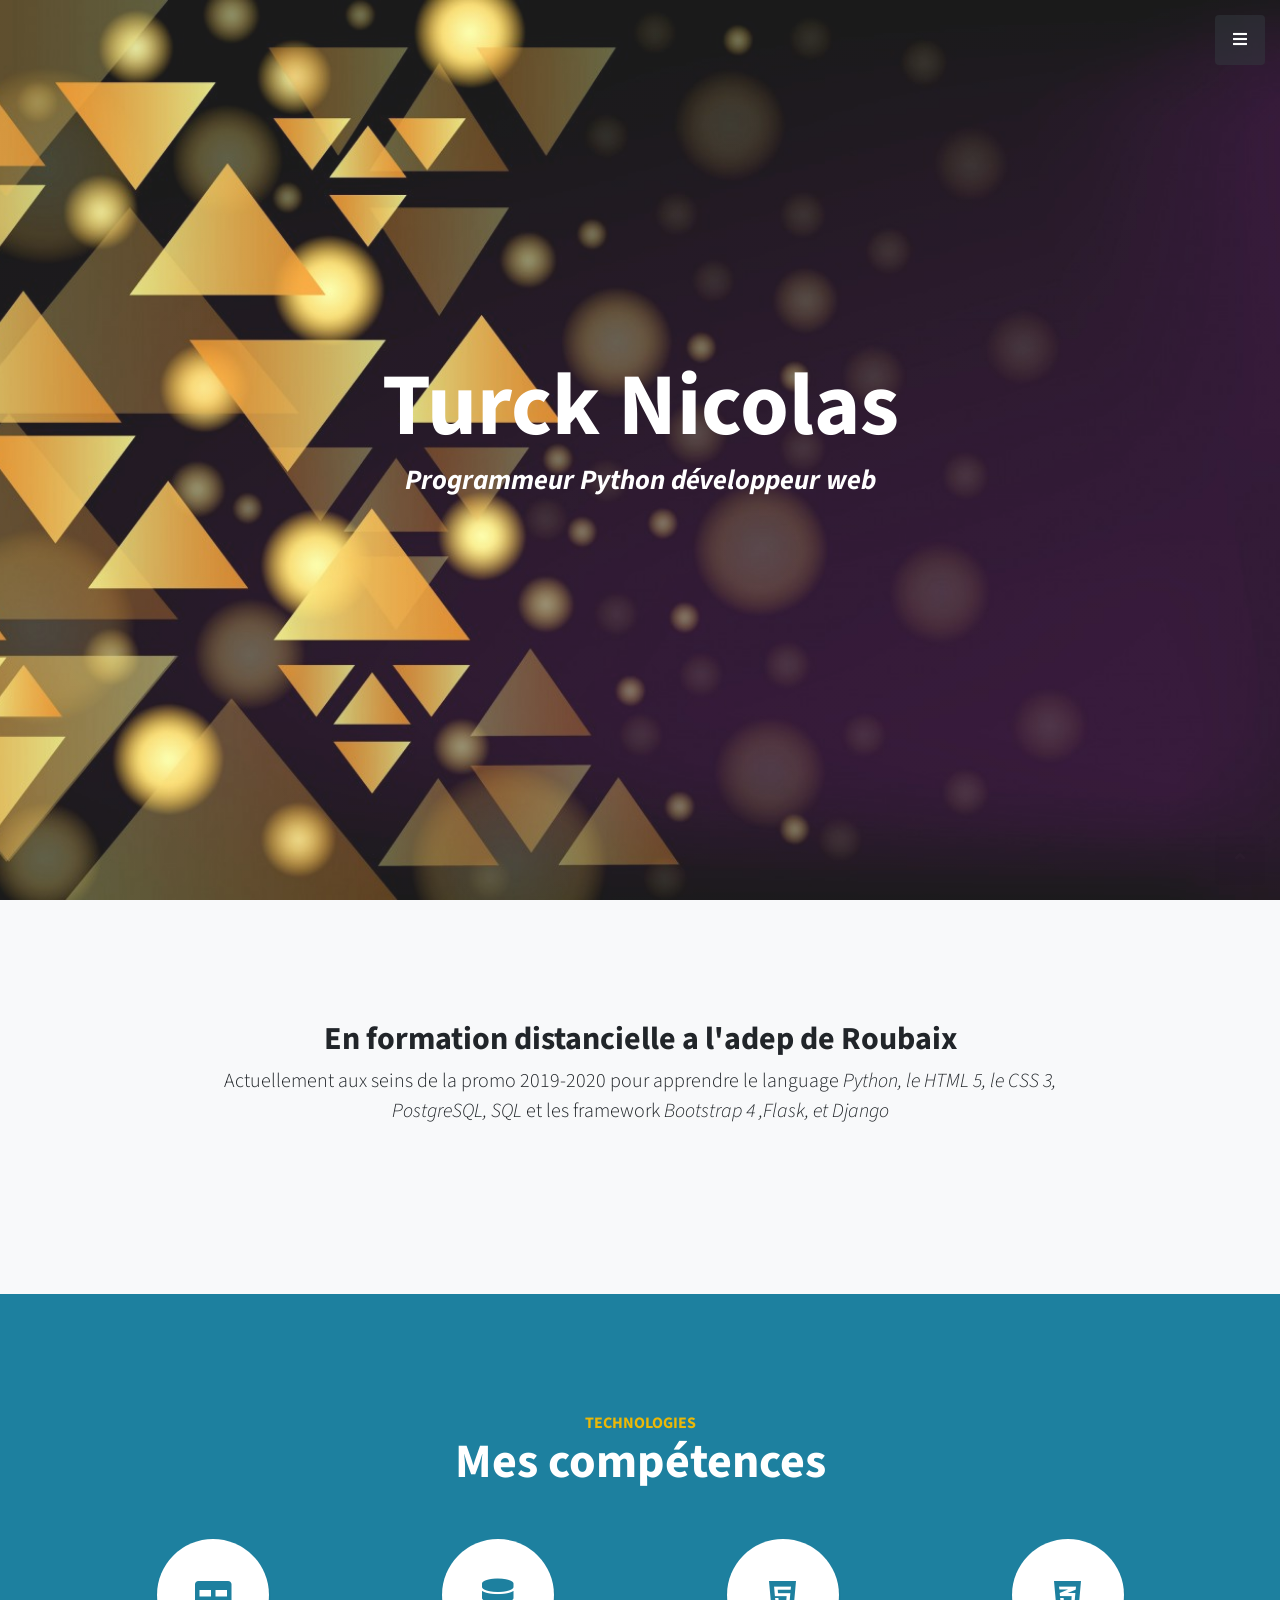
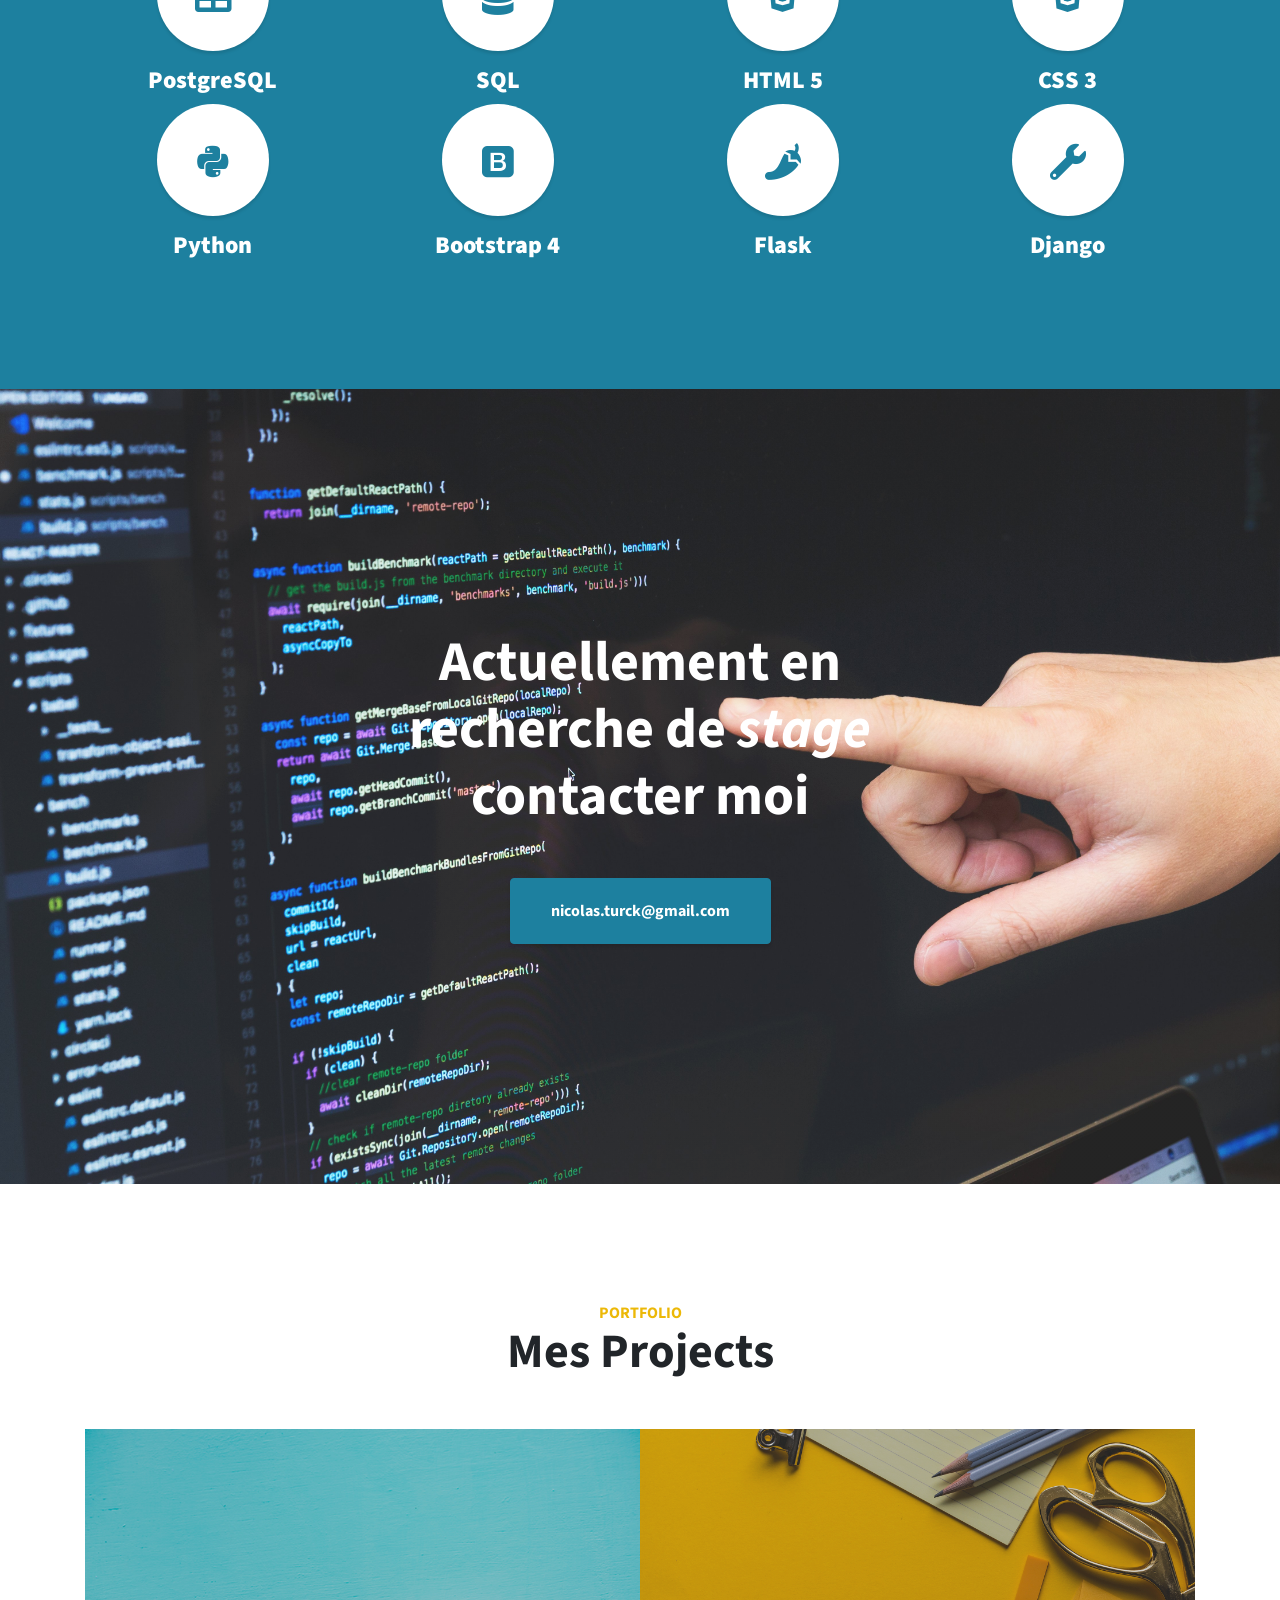
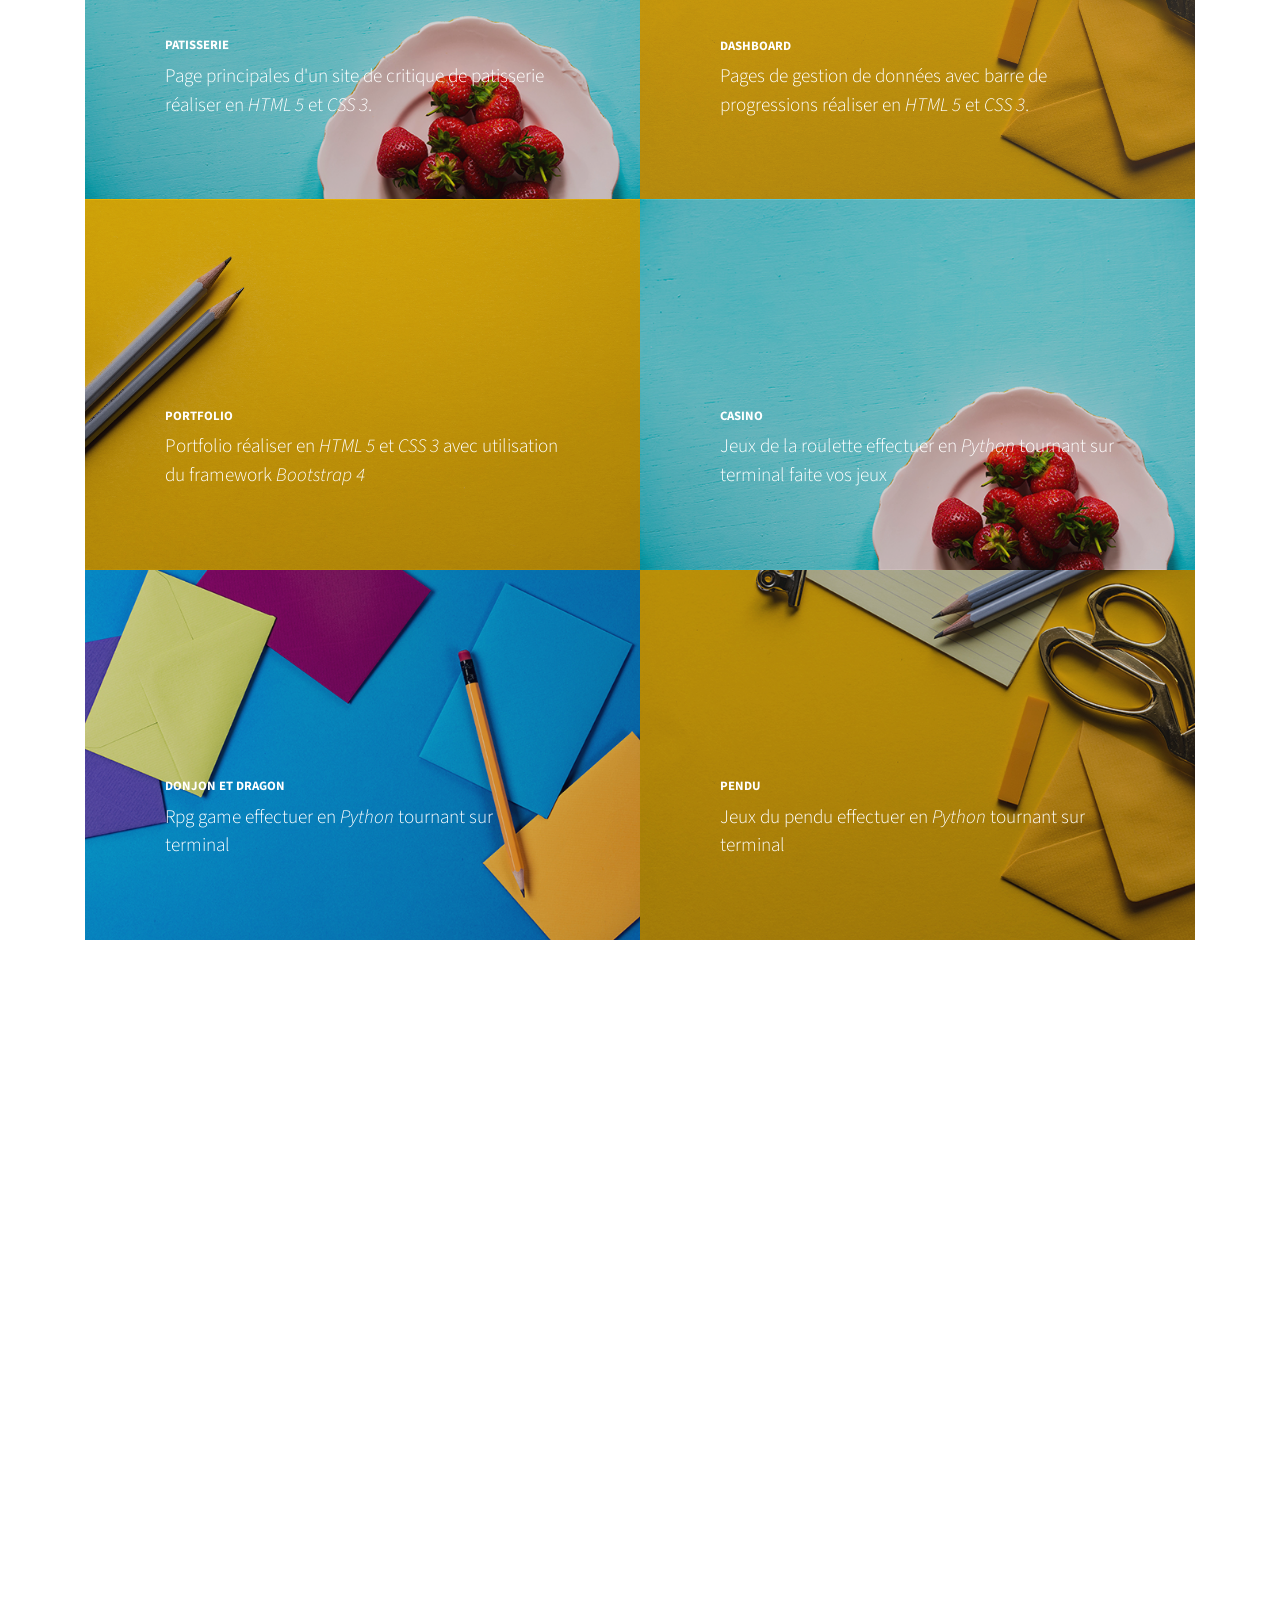
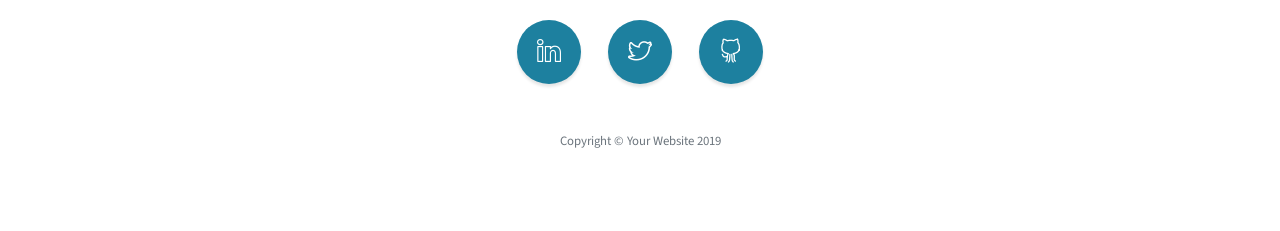
==== startbootstrap-stylish-portfolio-gh-pages/index.html @ 88322d9f "add fav icon" ====
<!DOCTYPE html>
<html lang="en">

<head>

  <meta charset="utf-8">
  <meta name="viewport" content="width=device-width, initial-scale=1, shrink-to-fit=no">
  <meta name="description" content="">
  <meta name="author" content="">

  <title>portfolio-nico</title>
  <link rel="icon" href="iMac_icon-icons.com_76864.ico">
  <!-- Bootstrap Core CSS -->
  <link href="vendor/bootstrap/css/bootstrap.min.css" rel="stylesheet">

  <!-- Custom Fonts -->
  <link href="vendor/fontawesome-free/css/all.min.css" rel="stylesheet" type="text/css">
  <link href="https://fonts.googleapis.com/css?family=Source+Sans+Pro:300,400,700,300italic,400italic,700italic" rel="stylesheet" type="text/css">
  <link href="vendor/simple-line-icons/css/simple-line-icons.css" rel="stylesheet">

  <!-- Custom CSS -->
  <link href="css/stylish-portfolio.min.css" rel="stylesheet">

</head>

<body id="page-top">

  <!-- Navigation -->
  <a class="menu-toggle rounded" href="#">
    <i class="fas fa-bars"></i>
  </a>
  <nav id="sidebar-wrapper">
    <ul class="sidebar-nav">
      <li class="sidebar-brand">
        <a class="js-scroll-trigger" href="#page-top">Start Bootstrap</a>
      </li>
      <li class="sidebar-nav-item">
        <a class="js-scroll-trigger" href="#page-top">Home</a>
      </li>
      <li class="sidebar-nav-item">
        <a class="js-scroll-trigger" href="#about">A propos</a>
      </li>
      <li class="sidebar-nav-item">
        <a class="js-scroll-trigger" href="#services">Squills</a>
      </li>
      <li class="sidebar-nav-item">
        <a class="js-scroll-trigger" href="#portfolio">Portfolio</a>
      </li>
      <li class="sidebar-nav-item">
        <a class="js-scroll-trigger" href="#contact">Contact</a>
      </li>
    </ul>
  </nav>

  <!-- Header -->
  <header class="masthead d-flex">
    <div class="container text-center my-auto">
      <h1 class="mb-1">Turck Nicolas</h1>
      <h3 class="mb-5">
        <em>Programmeur Python développeur web</em>
      </h3>
    </div>
    <div class="overlay"></div>
  </header>

  <!-- About -->
  <section class="content-section bg-light" id="about">
    <div class="container text-center">
      <div class="row">
        <div class="col-lg-10 mx-auto">
          <h2>En formation distancielle a l'adep de Roubaix</h2>
          <p class="lead mb-5">Actuellement aux seins de la promo 2019-2020 pour apprendre le language <em>Python, le HTML 5, le CSS 3, PostgreSQL, SQL</em> et les framework <em>Bootstrap 4 ,Flask, et Django</em></p>
        </div>
      </div>
    </div>
  </section>

  <!-- Services -->
  <section class="content-section bg-primary text-white text-center" id="services">
    <div class="container">
      <div class="content-section-heading">
        <h3 class="text-secondary mb-0">technologies</h3>
        <h2 class="mb-5">Mes compétences</h2>
      </div>
      <div class="row">
        <div class="col-lg-3 col-md-6 mb-5 mb-lg-0">
          <span class="service-icon rounded-circle mx-auto mb-3">
            <i class="fas fa-table"></i>
          </span>
          <h4>
            <strong>PostgreSQL</strong>
          </h4>
        </div>
        <div class="col-lg-3 col-md-6 mb-5 mb-lg-0">
          <span class="service-icon rounded-circle mx-auto mb-3">
            <i class="fas fa-database"></i>
          </span>
          <h4>
            <strong>SQL</strong>
          </h4>
        </div>
        <div class="col-lg-3 col-md-6 mb-5 mb-lg-0">
          <span class="service-icon rounded-circle mx-auto mb-3">
            <i class="fab fa-html5"></i>
          </span>
          <h4>
            <strong>HTML 5</strong>
          </h4>
        </div>
        <div class="col-lg-3 col-md-6 mb-5 mb-lg-0">
          <span class="service-icon rounded-circle mx-auto mb-3">
            <i class="fab fa-css3-alt"></i>
          </span>
          <h4>
            <strong>CSS 3</strong>
          </h4>
        </div>
        <div class="col-lg-3 col-md-6 mb-5 mb-lg-0">
          <span class="service-icon rounded-circle mx-auto mb-3">
            <i class="fab fa-python"></i>
          </span>
          <h4>
            <strong>Python</strong>
          </h4>
        </div>
        <div class="col-lg-3 col-md-6 mb-5 mb-md-0">
          <span class="service-icon rounded-circle mx-auto mb-3">
            <i class="fab fa-bootstrap"></i>
          </span>
          <h4>
            <strong>Bootstrap 4</strong>
          </h4>
        </div>
        <div class="col-lg-3 col-md-6">
          <span class="service-icon rounded-circle mx-auto mb-3">
            <i class="fas fa-pepper-hot"></i>
          </span>
          <h4>
            <strong>Flask</strong>
          </h4>
        </div>
        <div class="col-lg-3 col-md-6 mb-5 mb-lg-0">
          <span class="service-icon rounded-circle mx-auto mb-3">
            <i class="fas fa-wrench"></i>
          </span>
          <h4>
            <strong>Django</strong>
          </h4>
        </div>
      </div>
    </div>
  </section>

  <!-- Callout -->
  <section class="callout">
    <div class="container text-center">
      <h2 class="mx-auto mb-5">Actuellement en recherche de 
        <em>stage</em>
        contacter moi</h2>
      <a class="btn btn-primary btn-xl" HREF="mailto:san@antonio.net">nicolas.turck@gmail.com</a>
    </div>
  </section>

  <!-- Portfolio -->
  <section class="content-section" id="portfolio">
    <div class="container">
      <div class="content-section-heading text-center">
        <h3 class="text-secondary mb-0">Portfolio</h3>
        <h2 class="mb-5">Mes Projects</h2>
      </div>
      <div class="row no-gutters">
        <div class="col-lg-6">
          <a class="portfolio-item" href="https://nicolas-turck.github.io/responsive-design/critic-pastry/">
            <span class="caption">
              <span class="caption-content">
                <h2>Patisserie</h2>
                <p class="mb-0">Page principales d'un site de critique de patisserie réaliser en <em>HTML 5</em> et <em>CSS 3</em>.</p>
              </span>
            </span>
            <img class="img-fluid" src="img/portfolio-3.jpg" alt="">
          </a>
        </div>
        <div class="col-lg-6">
          <a class="portfolio-item" href="https://nicolas-turck.github.io/html-css-suite/html-ex-sem2/">
            <span class="caption">
              <span class="caption-content">
                <h2>Dashboard</h2>
                <p class="mb-0">Pages de gestion de données avec barre de progressions réaliser en <em>HTML 5</em> et <em>CSS 3</em>.</p>
              </span>
            </span>
            <img class="img-fluid" src="img/bg-callout.jpg" alt="">
          </a>
        </div>
        <div class="col-lg-6">
          <a class="portfolio-item" href="#">
            <span class="caption">
              <span class="caption-content">
                <h2>Portfolio</h2>
                <p class="mb-0">Portfolio réaliser en <em>HTML 5</em> et <em>CSS 3</em> avec utilisation du framework <em>Bootstrap 4</em></p>
              </span>
            </span>
            <img class="img-fluid" src="img/bg-masthead.jpg" alt="">
          </a>
        </div>
        <div class="col-lg-6">
          <a class="portfolio-item" href="#">
            <span class="caption">
              <span class="caption-content">
                <h2>Casino</h2>
                <p class="mb-0">Jeux de la roulette effectuer en <em>Python</em> tournant sur terminal faite vos jeux</p>
              </span>
            </span>
            <img class="img-fluid" src="img/portfolio-3.jpg" alt="">
          </a>
        </div>
        <div class="col-lg-6">
          <a class="portfolio-item" href="#">
            <span class="caption">
              <span class="caption-content">
                <h2>Donjon et Dragon</h2>
                <p class="mb-0">Rpg game effectuer en <em>Python</em> tournant sur terminal</p>
              </span>
            </span>
            <img class="img-fluid" src="img/portfolio-1.jpg" alt="">
          </a>
        </div>
        <div class="col-lg-6">
          <a class="portfolio-item" href="#">
            <span class="caption">
              <span class="caption-content">
                <h2>Pendu</h2>
                <p class="mb-0">Jeux du pendu effectuer en <em>Python</em> tournant sur terminal</p>
              </span>
            </span>
            <img class="img-fluid" src="img/portfolio-4.jpg" alt="">
          </a>
        </div>
      </div>
    </div>
  </section>

  

  <!-- Map -->
  <section id="contact" class="map">
    <iframe width="100%" height="100%" frameborder="0" scrolling="no" marginheight="0" marginwidth="0" src="https://www.google.com/maps/embed?pb=!1m18!1m12!1m3!1d2528.454294629404!2d3.1897613157395295!3d50.67439187950692!2m3!1f0!2f0!3f0!3m2!1i1024!2i768!4f13.1!3m3!1m2!1s0x47c3287cf91e104f%3A0xa6ae6585f5725be4!2sA.D.E.P.!5e0!3m2!1sfr!2sfr!4v1583390398200!5m2!1sfr!2sfr"></iframe>
    <br />
    <small>
      <a href="https://maps.google.com/maps?f=q&amp;source=embed&amp;hl=en&amp;geocode=&amp;q=Twitter,+Inc.,+Market+Street,+San+Francisco,+CA&amp;aq=0&amp;oq=twitter&amp;sll=28.659344,-81.187888&amp;sspn=0.128789,0.264187&amp;ie=UTF8&amp;hq=Twitter,+Inc.,+Market+Street,+San+Francisco,+CA&amp;t=m&amp;z=15&amp;iwloc=A"></a>
    </small>
  </section>

  <!-- Footer -->
  <footer class="footer text-center">
    <div class="container">
      <ul class="list-inline mb-5">
        <li class="list-inline-item">
          <a class="social-link rounded-circle text-white mr-3" href="https://fr.linkedin.com/in/nicolas-turck-035888195">
            <i class="icon-social-linkedin"></i>
          </a>
        </li>
        <li class="list-inline-item">
          <a class="social-link rounded-circle text-white mr-3" href="https://twitter.com/TurckNicolas">
            <i class="icon-social-twitter"></i>
          </a>
        </li>
        <li class="list-inline-item">
          <a class="social-link rounded-circle text-white" href="https://github.com/Nicolas-Turck">
            <i class="icon-social-github"></i>
          </a>
        </li>
      </ul>
      <p class="text-muted small mb-0">Copyright &copy; Your Website 2019</p>
    </div>
  </footer>

  <!-- Scroll to Top Button-->
  <a class="scroll-to-top rounded js-scroll-trigger" href="#page-top">
    <i class="fas fa-angle-up"></i>
  </a>

  <!-- Bootstrap core JavaScript -->
  <script src="vendor/jquery/jquery.min.js"></script>
  <script src="vendor/bootstrap/js/bootstrap.bundle.min.js"></script>

  <!-- Plugin JavaScript -->
  <script src="vendor/jquery-easing/jquery.easing.min.js"></script>

  <!-- Custom scripts for this template -->
  <script src="js/stylish-portfolio.min.js"></script>

</body>

</html>
---- startbootstrap-stylish-portfolio-gh-pages/css/stylish-portfolio.min.css ----
/*!
 * Start Bootstrap - Stylish Portfolio v5.0.7 (https://startbootstrap.com/template-overviews/stylish-portfolio)
 * Copyright 2013-2019 Start Bootstrap
 * Licensed under MIT (https://github.com/BlackrockDigital/startbootstrap-stylish-portfolio/blob/master/LICENSE)
 */body,html
 {
    width:100%;
    height:100%;
}
 body
 {
    font-family:'Source Sans Pro';
}
 .btn-xl
 {
    padding:1.25rem 2.5rem;
}
 .content-section
 {
    padding-top:7.5rem;
    padding-bottom:7.5rem;
}
 .content-section-heading h2
 {
    font-size:3rem;
}
 .content-section-heading h3
 {
    font-size:1rem;
    text-transform:uppercase;
}
 h1,h2,h3,h4,h5,h6
 {
    font-weight:700;
}
 .text-faded
 {
    color:rgba(255,255,255,.7);
}
 .map
 {
    height:30rem;
}
 @media (max-width:992px)
 {
    .map
    {
        height:75%;
    }
}
 .map iframe
 {
    pointer-events:none;
}
 .scroll-to-top
 {
    position:fixed;
    right:15px;
    bottom:15px;
    display:none;
    width:50px;
    height:50px;
    text-align:center;
    color:#fff;
    background:rgba(52,58,64,.5);
    line-height:45px;
}
.scroll-to-top:focus,.scroll-to-top:hover
{
    color:#fff;
}
.scroll-to-top:hover
{
    background:#343a40;
}
.scroll-to-top i
{
    font-weight:800;
}
.masthead
{
    min-height:30rem;
    position:relative;
    display:table;
    width:100%;
    height:auto;
    padding-top:8rem;
    padding-bottom:8rem;
    background:linear-gradient(90deg,rgba(255,255,255,.1) 0,rgba(255,255,255,.1) 100%),url(../img/dor.jpg);
    background-position:center center;
    background-repeat:no-repeat;
    background-size:cover;
}
.masthead h1
{
    font-size:4rem;
    margin:0;
    padding:0; 
    color: white;
}
.masthead h3
{
    color: white;
}
    
@media (min-width:992px)
{
    .masthead
    {
        height:100vh;
    }
    .masthead h1
    {
        font-size:5.5rem;
    }
}
#sidebar-wrapper
{
    position:fixed;
    z-index:2;
    right:0;
    width:250px;
    height:100%;
    transition:all .4s ease 0s;
    transform:translateX(250px);
    background:#1d809f;
    border-left:1px solid rgba(255,255,255,.1);
}
.sidebar-nav
{
    position:absolute;
    top:0;
    width:250px;
    margin:0;
    padding:0;
    list-style:none;
}
.sidebar-nav li.sidebar-nav-item a
{
    display:block;
    text-decoration:none;
    color:#fff;
    padding:15px;
}
.sidebar-nav li a:hover
{
    text-decoration:none;
    color:#fff;
    background:rgba(255,255,255,.2);
}
.sidebar-nav li a:active,.sidebar-nav li a:focus
{
    text-decoration:none;
}
.sidebar-nav>.sidebar-brand
{
    font-size:1.2rem;
    background:rgba(52,58,64,.1);
    height:80px;
    line-height:50px;
    padding-top:15px;
    padding-bottom:15px;
    padding-left:15px;
}
.sidebar-nav>.sidebar-brand a
{
    color:#fff;
}
.sidebar-nav>.sidebar-brand a:hover
{
    color:#fff;
    background:0 0;
}
#sidebar-wrapper.active
{
    right:250px;
    width:250px;
    transition:all .4s ease 0s;
}
.menu-toggle
{
    position:fixed;
    right:15px;
    top:15px;
    width:50px;
    height:50px;
    text-align:center;
    color:#fff;
    background:rgba(52,58,64,.5);
    line-height:50px;
    z-index:999;
}
.menu-toggle:focus,.menu-toggle:hover
{
    color:#fff;
}
.menu-toggle:hover
{
    background:#7e858b;
}
.service-icon
{
    background-color:#fff;
    color:#1d809f;
    height:7rem;
    width:7rem;
    display:block;
    line-height:7.5rem;
    font-size:2.25rem;
    box-shadow:0 3px 3px 0 rgba(0,0,0,.1);
}
.callout
{
    padding:15rem 0;
    background:linear-gradient(90deg,rgba(255,255,255,.1) 0,rgba(255,255,255,.1) 100%),url(../img/finger-pointing-at-javascript-code.jpg);
    background-position:center center;
    background-repeat:no-repeat;
    background-size:cover;
}
.callout h2
{
    font-size:3.5rem;
    color: white;
    font-weight:700;
    display:block;
    max-width:30rem;
}
.portfolio-item
{
    display:block;
    position:relative;
    overflow:hidden;
    max-width:530px;
    margin:auto auto 1rem;
}
.portfolio-item .caption
{
    display:flex;
    height:100%;
    width:100%;
    background-color:rgba(33,37,41,.2);
    position:absolute;
    top:0;
    bottom:0;
    z-index:1;
}
.portfolio-item .caption .caption-content
{
    color:white;
    margin:auto 2rem 2rem;
}
.portfolio-item .caption .caption-content h2
{
    font-size:.8rem;
    text-transform:uppercase;
}
.portfolio-item .caption .caption-content p
{
    font-weight:300;
    font-size:1.2rem;
}
@media (min-width:992px)
{
    .portfolio-item
    {
        max-width:none;
        margin:0;
    }
    .portfolio-item .caption
    {
        -webkit-transition:-webkit-clip-path .25s ease-out,background-color .7s;
        -webkit-clip-path:inset(0);
        clip-path:inset(0);
    }
    .portfolio-item .caption .caption-content
    {
        transition:opacity .25s;
        margin-left:5rem;
        margin-right:5rem;
        margin-bottom:5rem;
    }
    .portfolio-item img
    {
        -webkit-transition:-webkit-clip-path .25s ease-out;
        -webkit-clip-path:inset(-1px);
        clip-path:inset(-1px);
    }
    .portfolio-item:hover img
    {
        -webkit-clip-path:inset(2rem);
        clip-path:inset(2rem);
    }
    .portfolio-item:hover .caption
    {
        background-color:rgba(29,128,159,.9);
        -webkit-clip-path:inset(2rem);
        clip-path:inset(2rem);
    }
}
footer.footer
{
    padding-top:5rem;
    padding-bottom:5rem;
}
footer.footer .social-link
{
    display:block;
    height:4rem;
    width:4rem;
    line-height:4.3rem;
    font-size:1.5rem;
    background-color:#1d809f;
    transition:background-color .15s ease-in-out;
    box-shadow:0 3px 3px 0 rgba(0,0,0,.1);
}
footer.footer .social-link:hover
{
    background-color:#155d74;
    text-decoration:none;
}
a
{
    color:#1d809f;
}
a:active,a:focus,a:hover
{
    color:#155d74;
}
.btn-primary
{
    background-color:#1d809f!important;
    border-color:#1d809f!important;
    color:#fff!important;
}
.btn-primary:active,.btn-primary:focus,.btn-primary:hover
{
    background-color:#155d74!important;
    border-color:#155d74!important;
}
.btn-secondary
{
    background-color:#ecb807!important;
    border-color:#ecb807!important;
    color:#fff!important;
}
.btn-secondary:active,.btn-secondary:focus,.btn-secondary:hover
{
    background-color:#ba9106!important;
    border-color:#ba9106!important;
}
.btn-dark
{
    color:#fff!important;
}
.btn
{
    box-shadow:0 3px 3px 0 rgba(0,0,0,.1);
    font-weight:700;
}
.bg-primary
{
    background-color:#1d809f!important;
}
.text-primary
{
    color:#1d809f!important;
}
.text-secondary
{
    color:#ecb807!important;
}
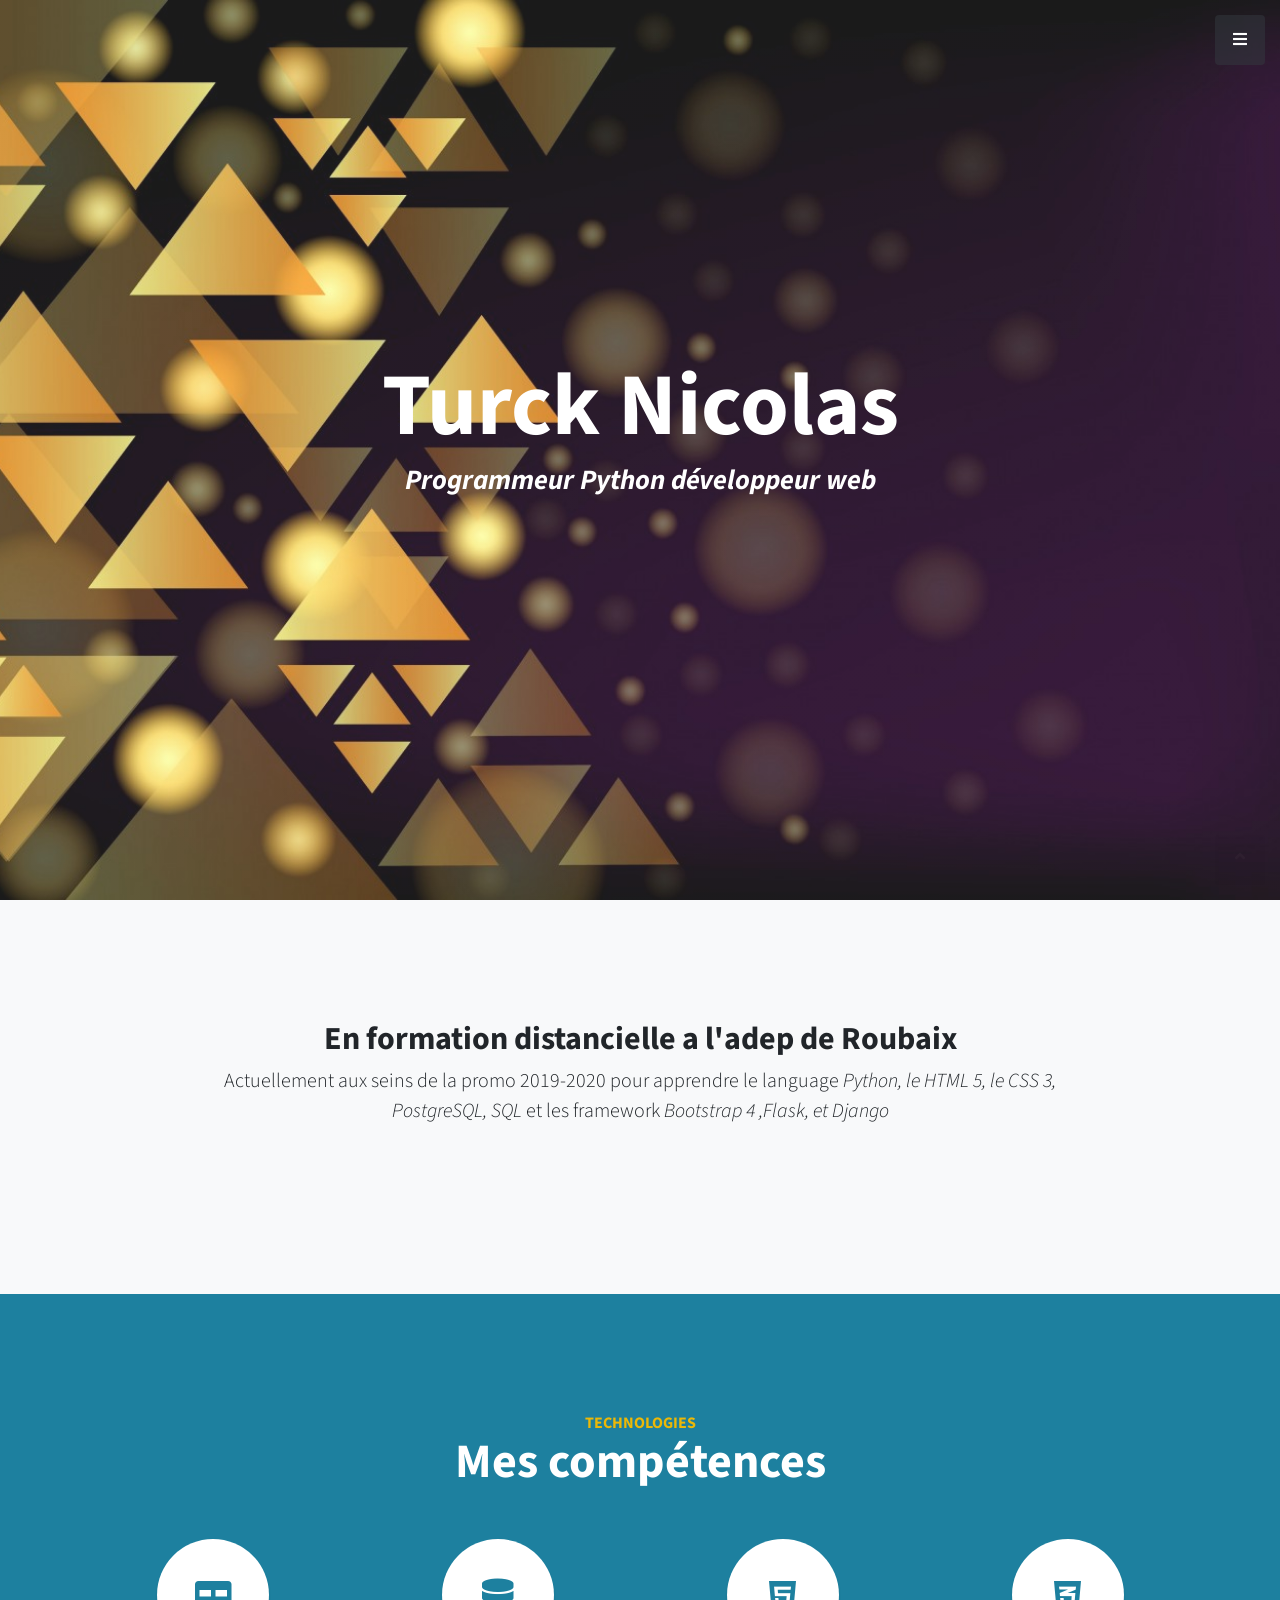
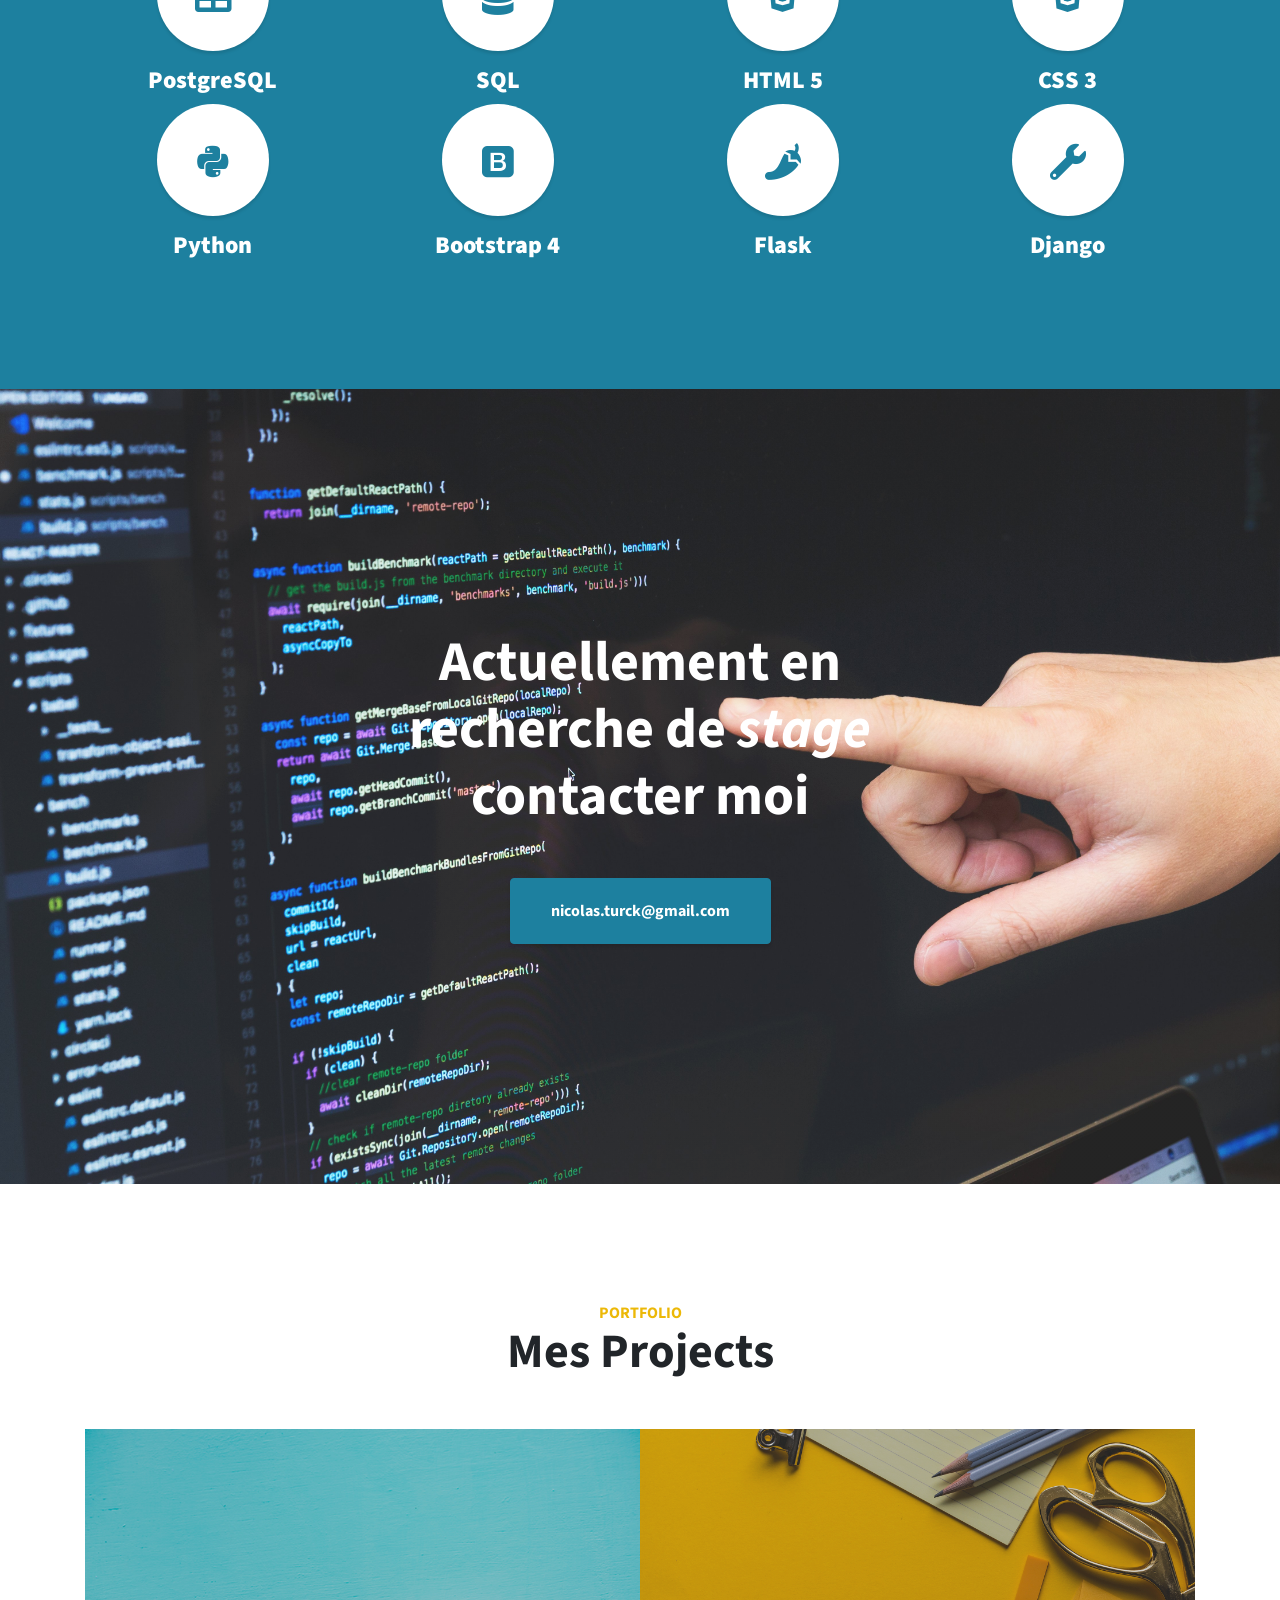
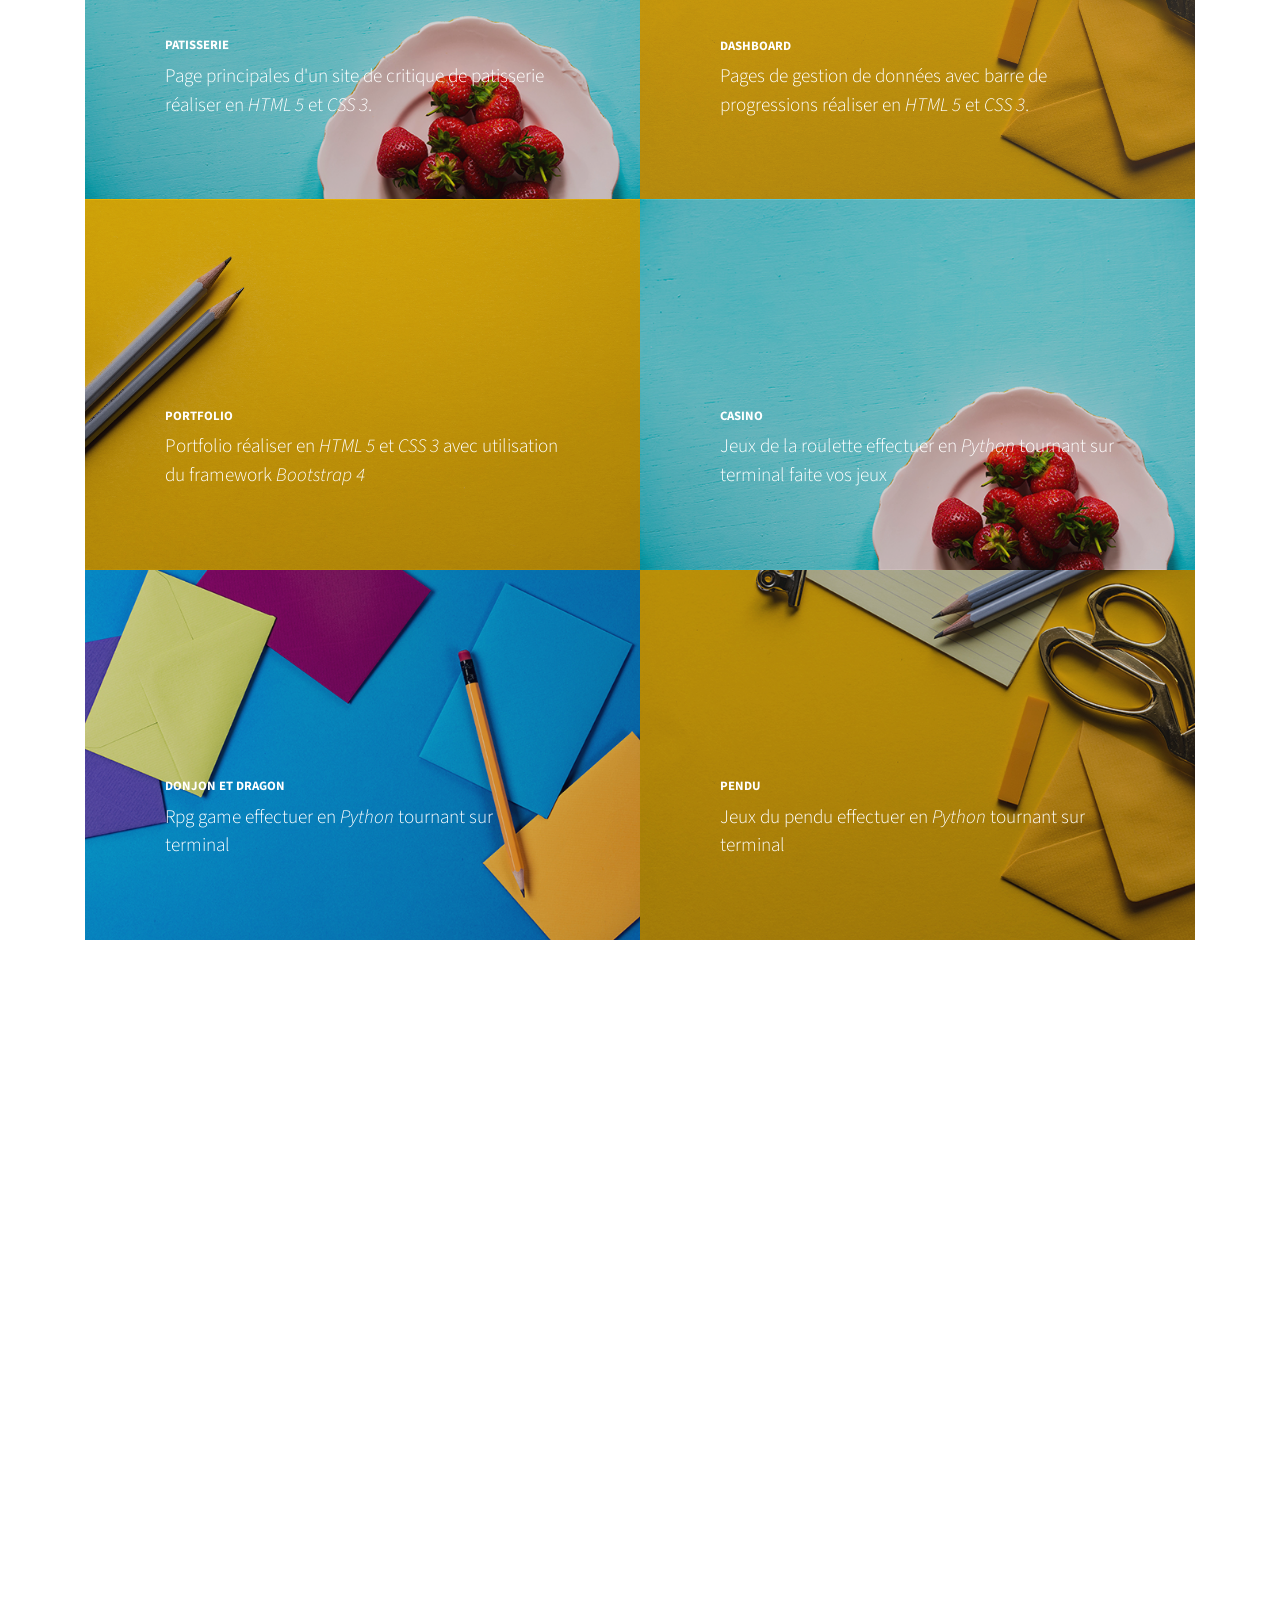
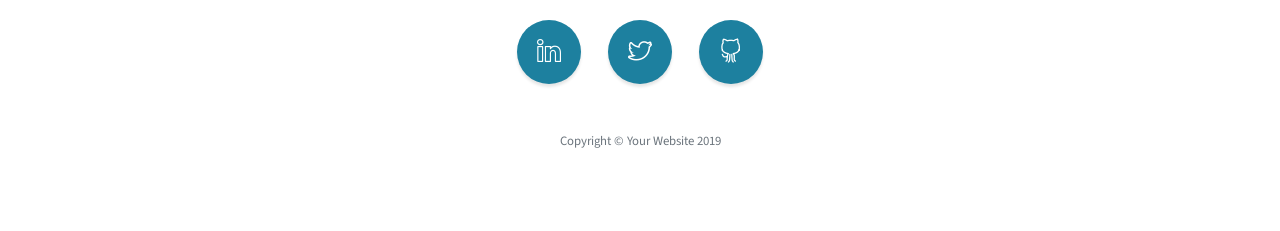
==== commit e7dadf1f: "add usecase" ====
--- a/startbootstrap-stylish-portfolio-gh-pages/index.html
+++ b/startbootstrap-stylish-portfolio-gh-pages/index.html
@@ -31,9 +31,6 @@
   </a>
   <nav id="sidebar-wrapper">
     <ul class="sidebar-nav">
-      <li class="sidebar-brand">
-        <a class="js-scroll-trigger" href="#page-top">Start Bootstrap</a>
-      </li>
       <li class="sidebar-nav-item">
         <a class="js-scroll-trigger" href="#page-top">Home</a>
       </li>
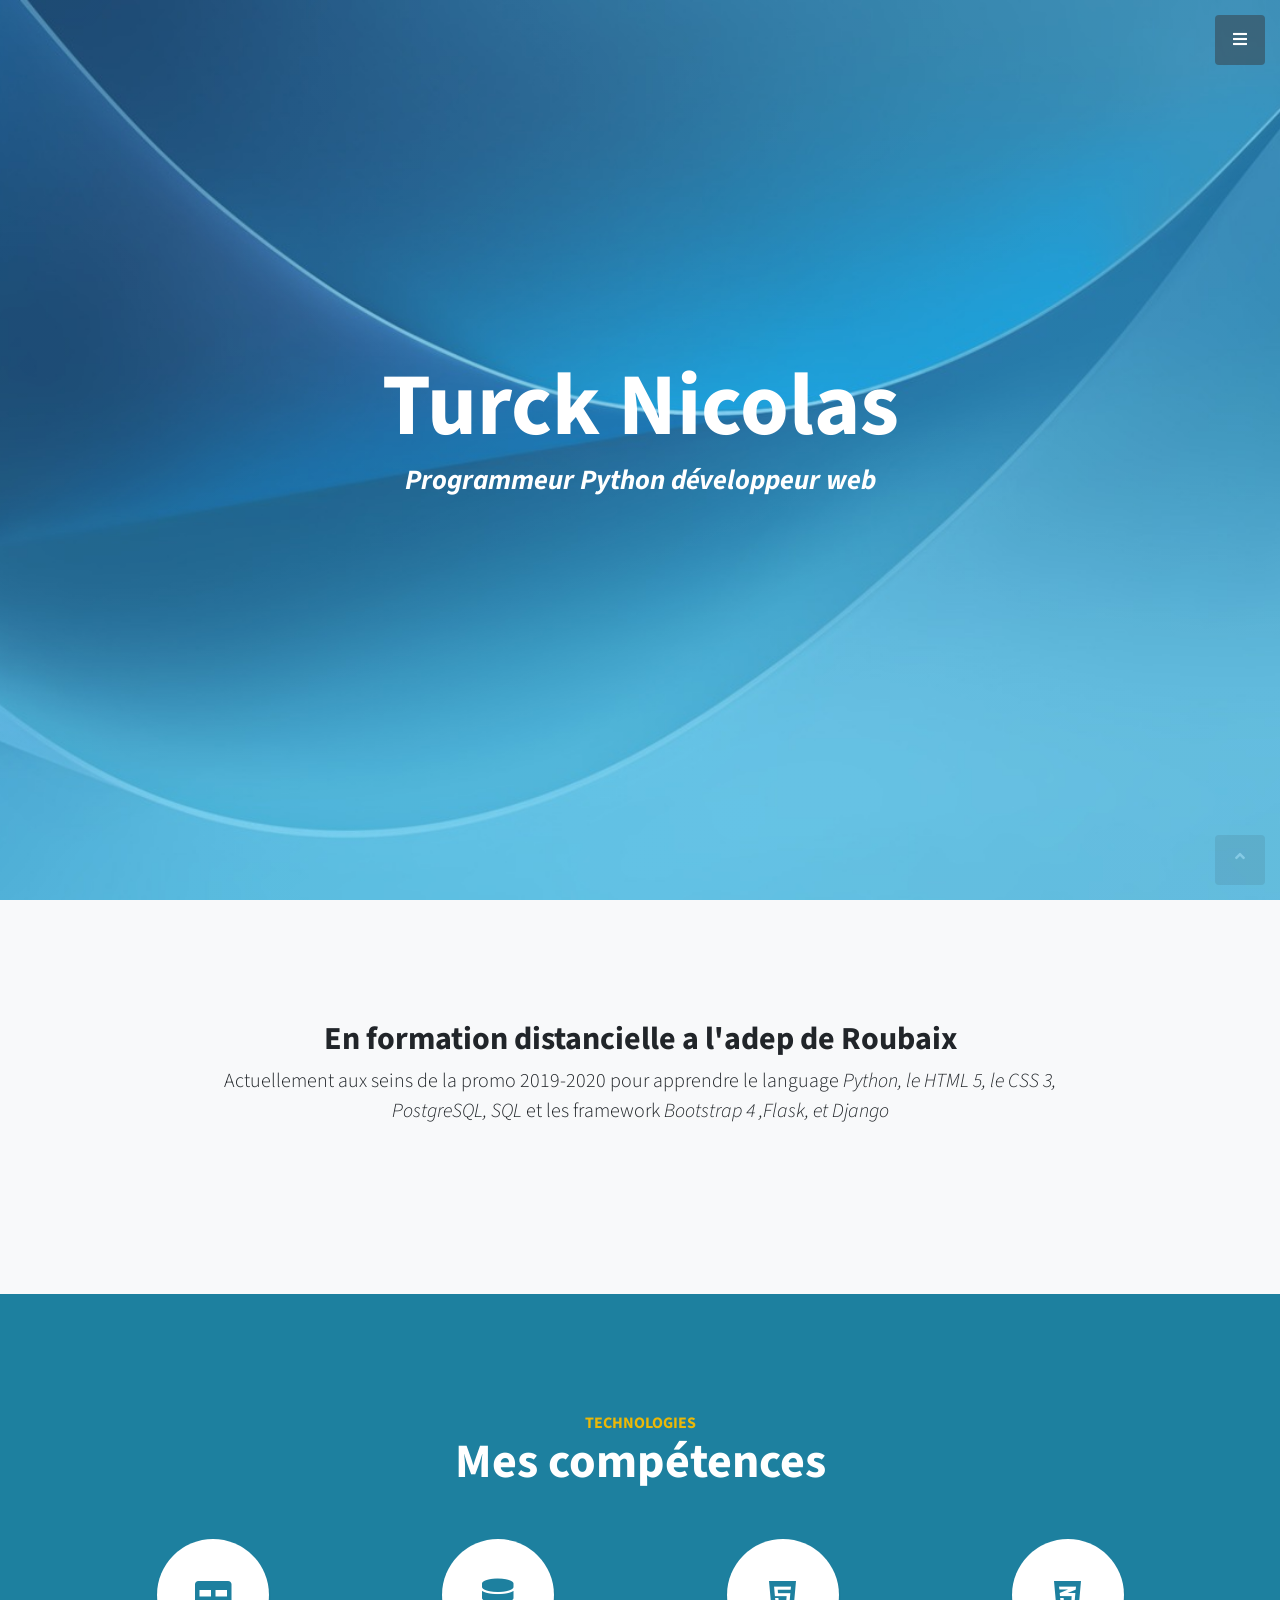
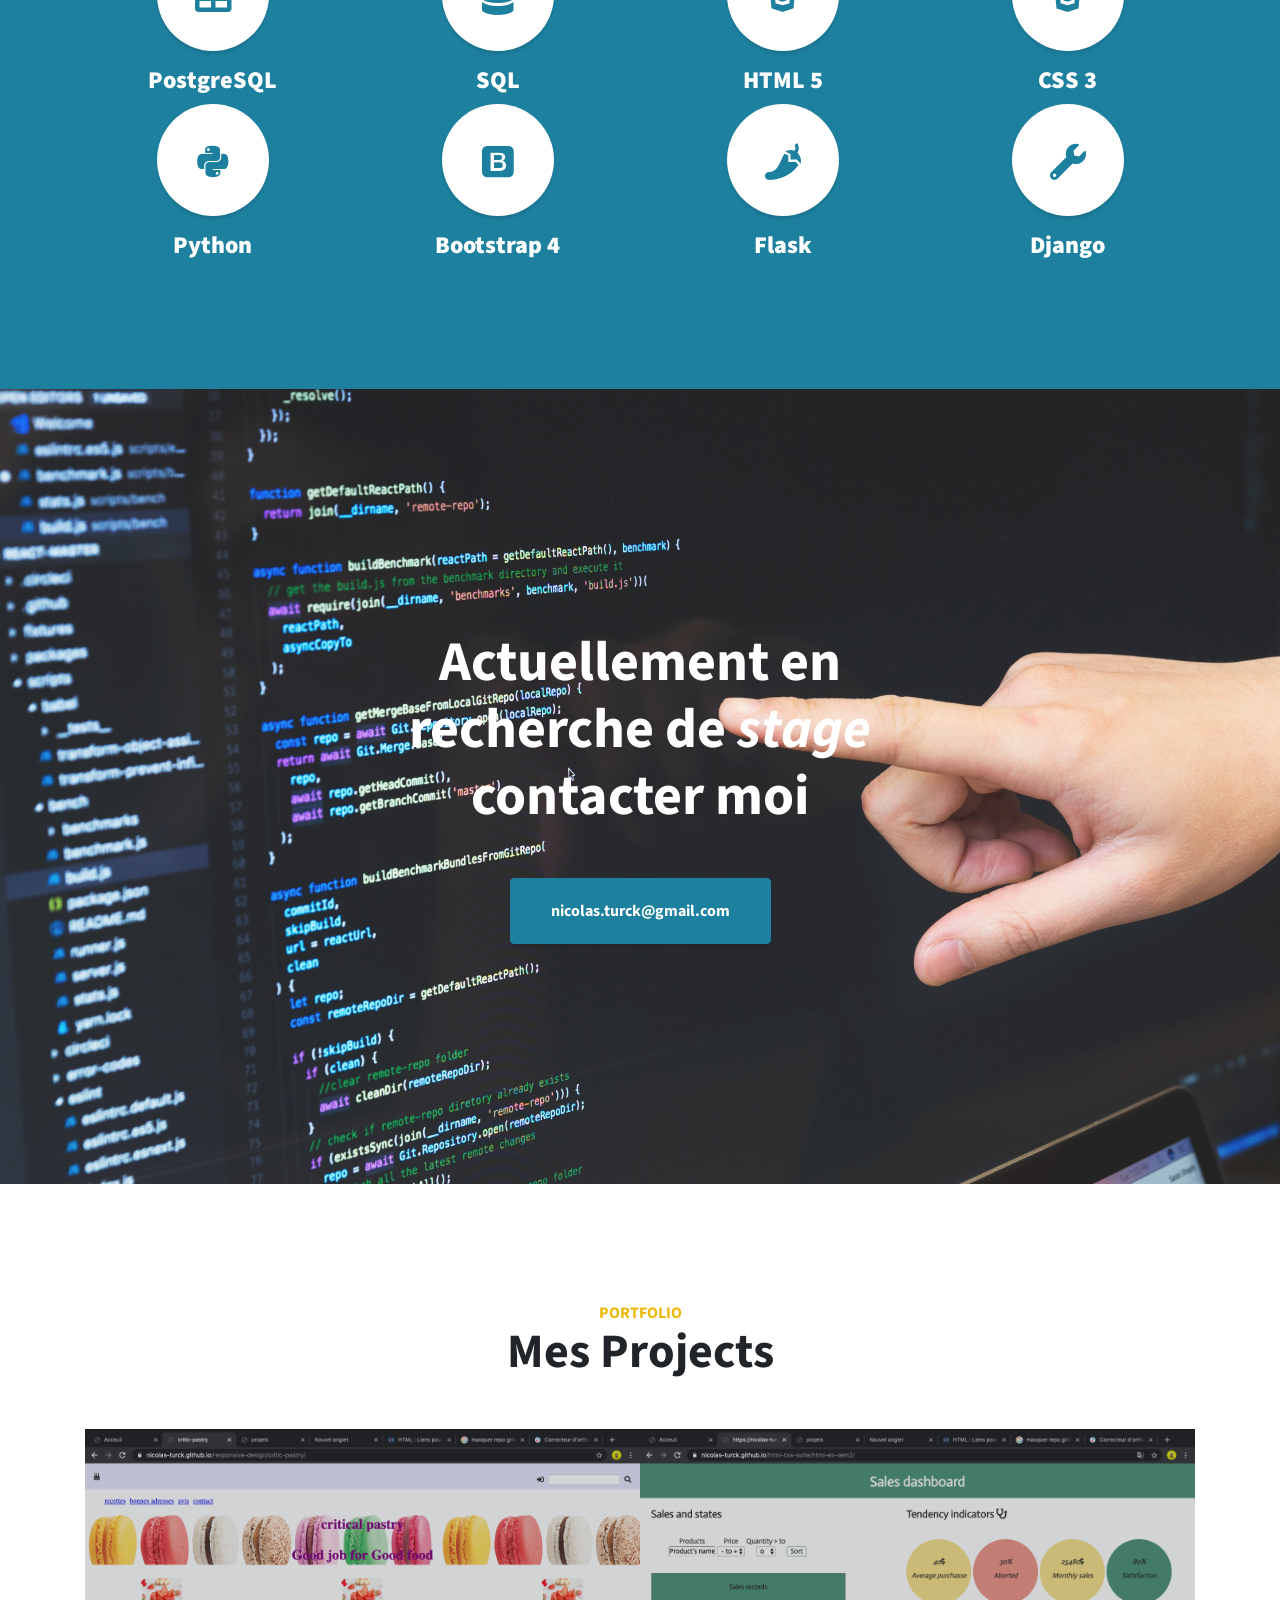
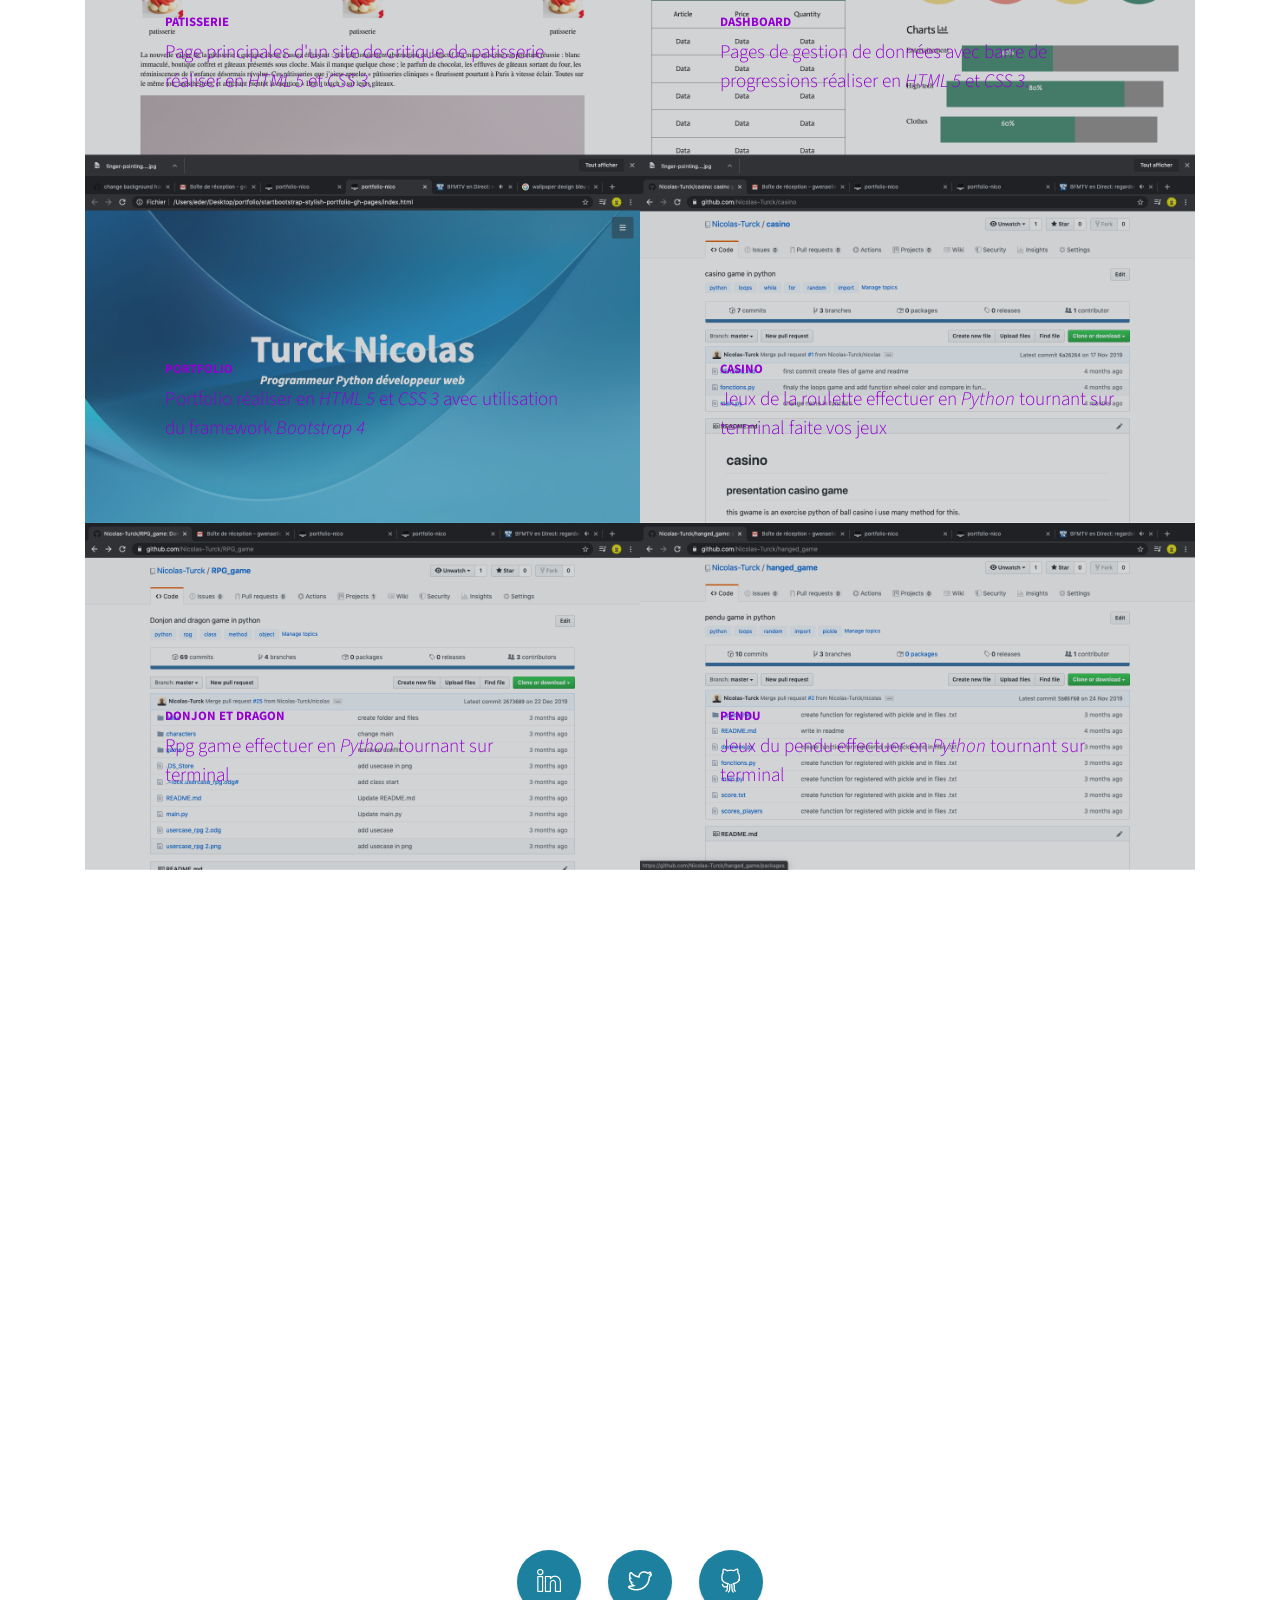
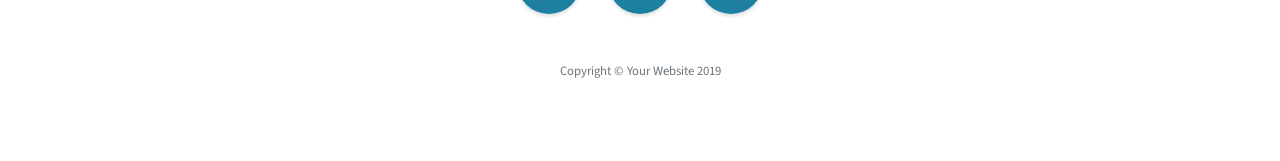
==== commit 494ee809: "change background project items" ====
--- a/startbootstrap-stylish-portfolio-gh-pages/index.html
+++ b/startbootstrap-stylish-portfolio-gh-pages/index.html
@@ -174,7 +174,7 @@
                 <p class="mb-0">Page principales d'un site de critique de patisserie réaliser en <em>HTML 5</em> et <em>CSS 3</em>.</p>
               </span>
             </span>
-            <img class="img-fluid" src="img/portfolio-3.jpg" alt="">
+            <img class="img-fluid" src="img/pastry.png" width="600px" alt="">
           </a>
         </div>
         <div class="col-lg-6">
@@ -185,7 +185,7 @@
                 <p class="mb-0">Pages de gestion de données avec barre de progressions réaliser en <em>HTML 5</em> et <em>CSS 3</em>.</p>
               </span>
             </span>
-            <img class="img-fluid" src="img/bg-callout.jpg" alt="">
+            <img class="img-fluid" src="img/dash.png" width="600px" alt="">
           </a>
         </div>
         <div class="col-lg-6">
@@ -196,7 +196,7 @@
                 <p class="mb-0">Portfolio réaliser en <em>HTML 5</em> et <em>CSS 3</em> avec utilisation du framework <em>Bootstrap 4</em></p>
               </span>
             </span>
-            <img class="img-fluid" src="img/bg-masthead.jpg" alt="">
+            <img class="img-fluid" src="img/portfolio-background.png" alt="">
           </a>
         </div>
         <div class="col-lg-6">
@@ -207,7 +207,7 @@
                 <p class="mb-0">Jeux de la roulette effectuer en <em>Python</em> tournant sur terminal faite vos jeux</p>
               </span>
             </span>
-            <img class="img-fluid" src="img/portfolio-3.jpg" alt="">
+            <img class="img-fluid" src="img/roulette.png" alt="">
           </a>
         </div>
         <div class="col-lg-6">
@@ -218,7 +218,7 @@
                 <p class="mb-0">Rpg game effectuer en <em>Python</em> tournant sur terminal</p>
               </span>
             </span>
-            <img class="img-fluid" src="img/portfolio-1.jpg" alt="">
+            <img class="img-fluid" src="img/rpg.png" width="600px"  alt="">
           </a>
         </div>
         <div class="col-lg-6">
@@ -229,7 +229,7 @@
                 <p class="mb-0">Jeux du pendu effectuer en <em>Python</em> tournant sur terminal</p>
               </span>
             </span>
-            <img class="img-fluid" src="img/portfolio-4.jpg" alt="">
+            <img class="img-fluid" src="img/hanged.png" alt="">
           </a>
         </div>
       </div>
--- a/startbootstrap-stylish-portfolio-gh-pages/css/stylish-portfolio.min.css
+++ b/startbootstrap-stylish-portfolio-gh-pages/css/stylish-portfolio.min.css
@@ -86,7 +86,7 @@
     height:auto;
     padding-top:8rem;
     padding-bottom:8rem;
-    background:linear-gradient(90deg,rgba(255,255,255,.1) 0,rgba(255,255,255,.1) 100%),url(../img/dor.jpg);
+    background:linear-gradient(90deg,rgba(255,255,255,.1) 0,rgba(255,255,255,.1) 100%),url(../img/Abstract_sky_blue-2016_Vector_Design_HD_Wallpaper_1366x768.jpg);
     background-position:center center;
     background-repeat:no-repeat;
     background-size:cover;
@@ -248,17 +248,22 @@
 {
     color:white;
     margin:auto 2rem 2rem;
-}
+    color: darkviolet;
+}
+
 .portfolio-item .caption .caption-content h2
 {
     font-size:.8rem;
     text-transform:uppercase;
+    
 }
 .portfolio-item .caption .caption-content p
 {
     font-weight:300;
     font-size:1.2rem;
-}
+    
+}
+
 @media (min-width:992px)
 {
     .portfolio-item
@@ -295,6 +300,7 @@
         background-color:rgba(29,128,159,.9);
         -webkit-clip-path:inset(2rem);
         clip-path:inset(2rem);
+        
     }
 }
 footer.footer
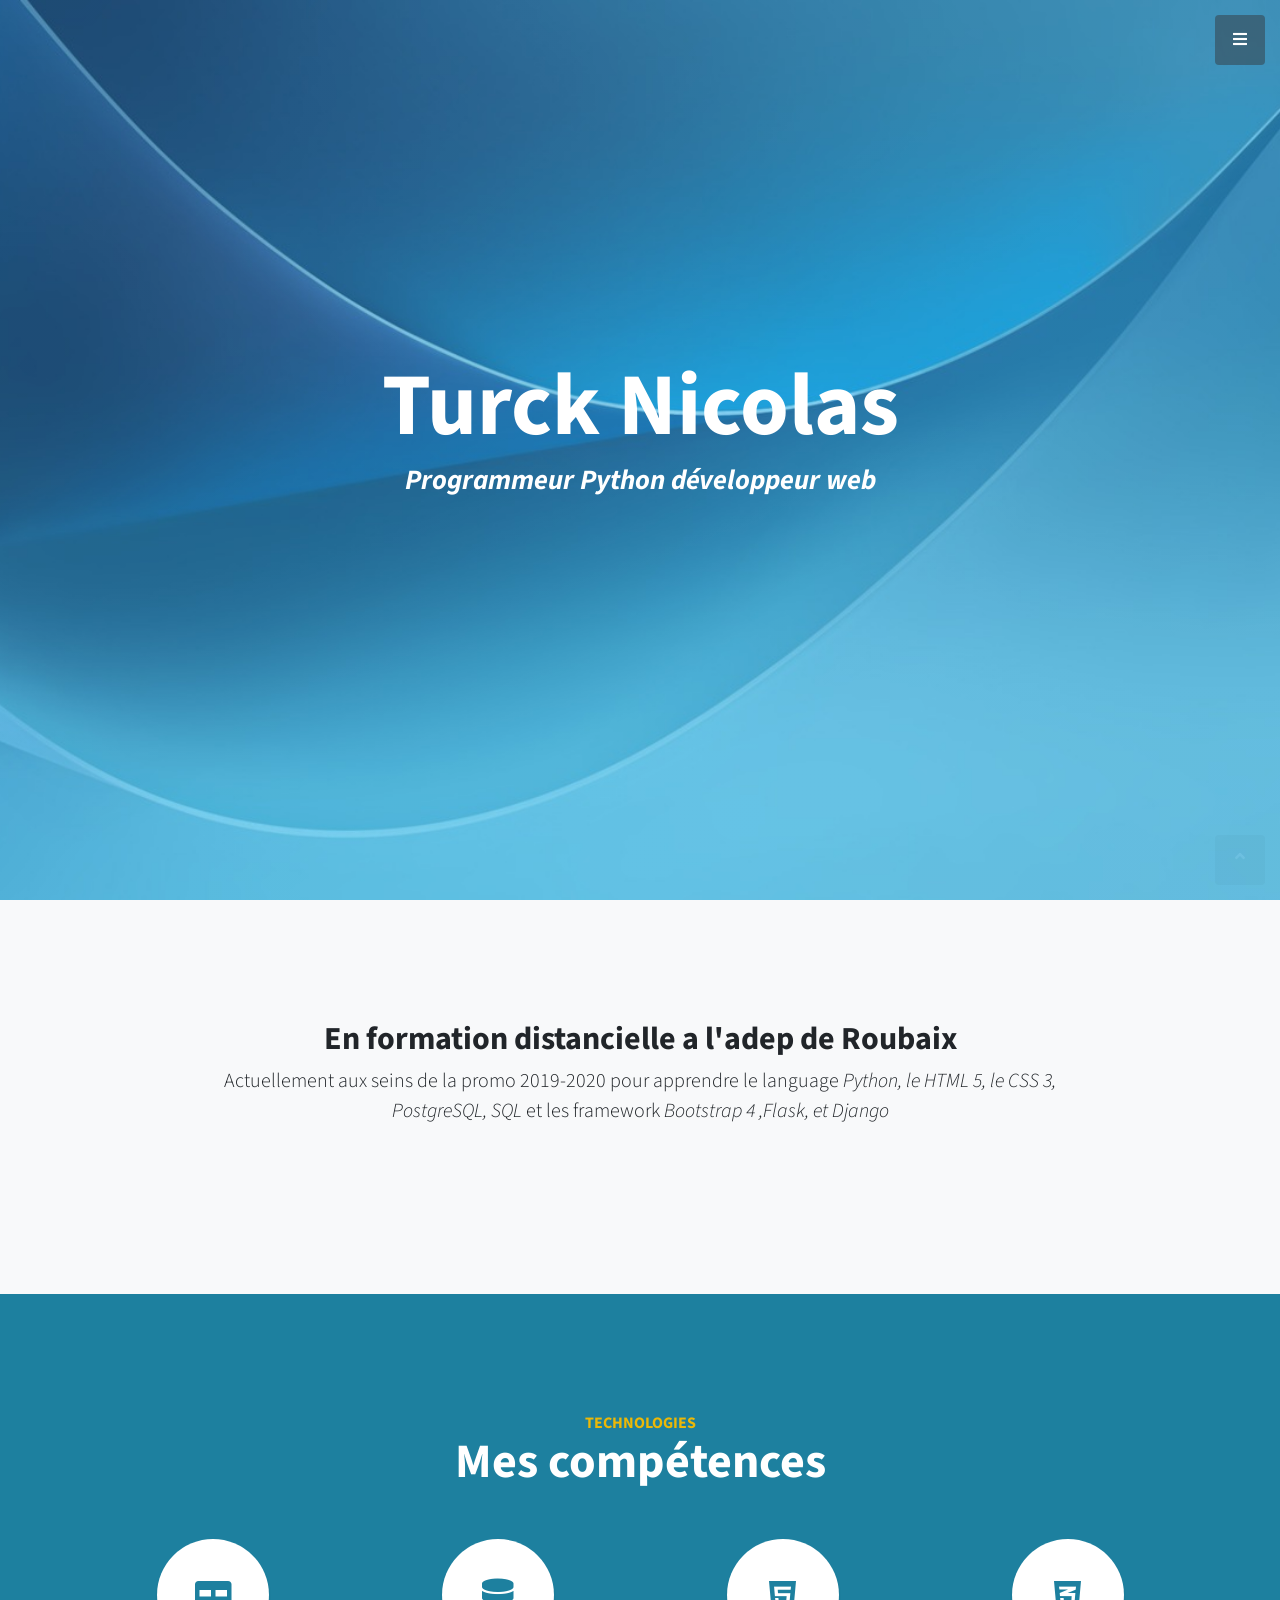
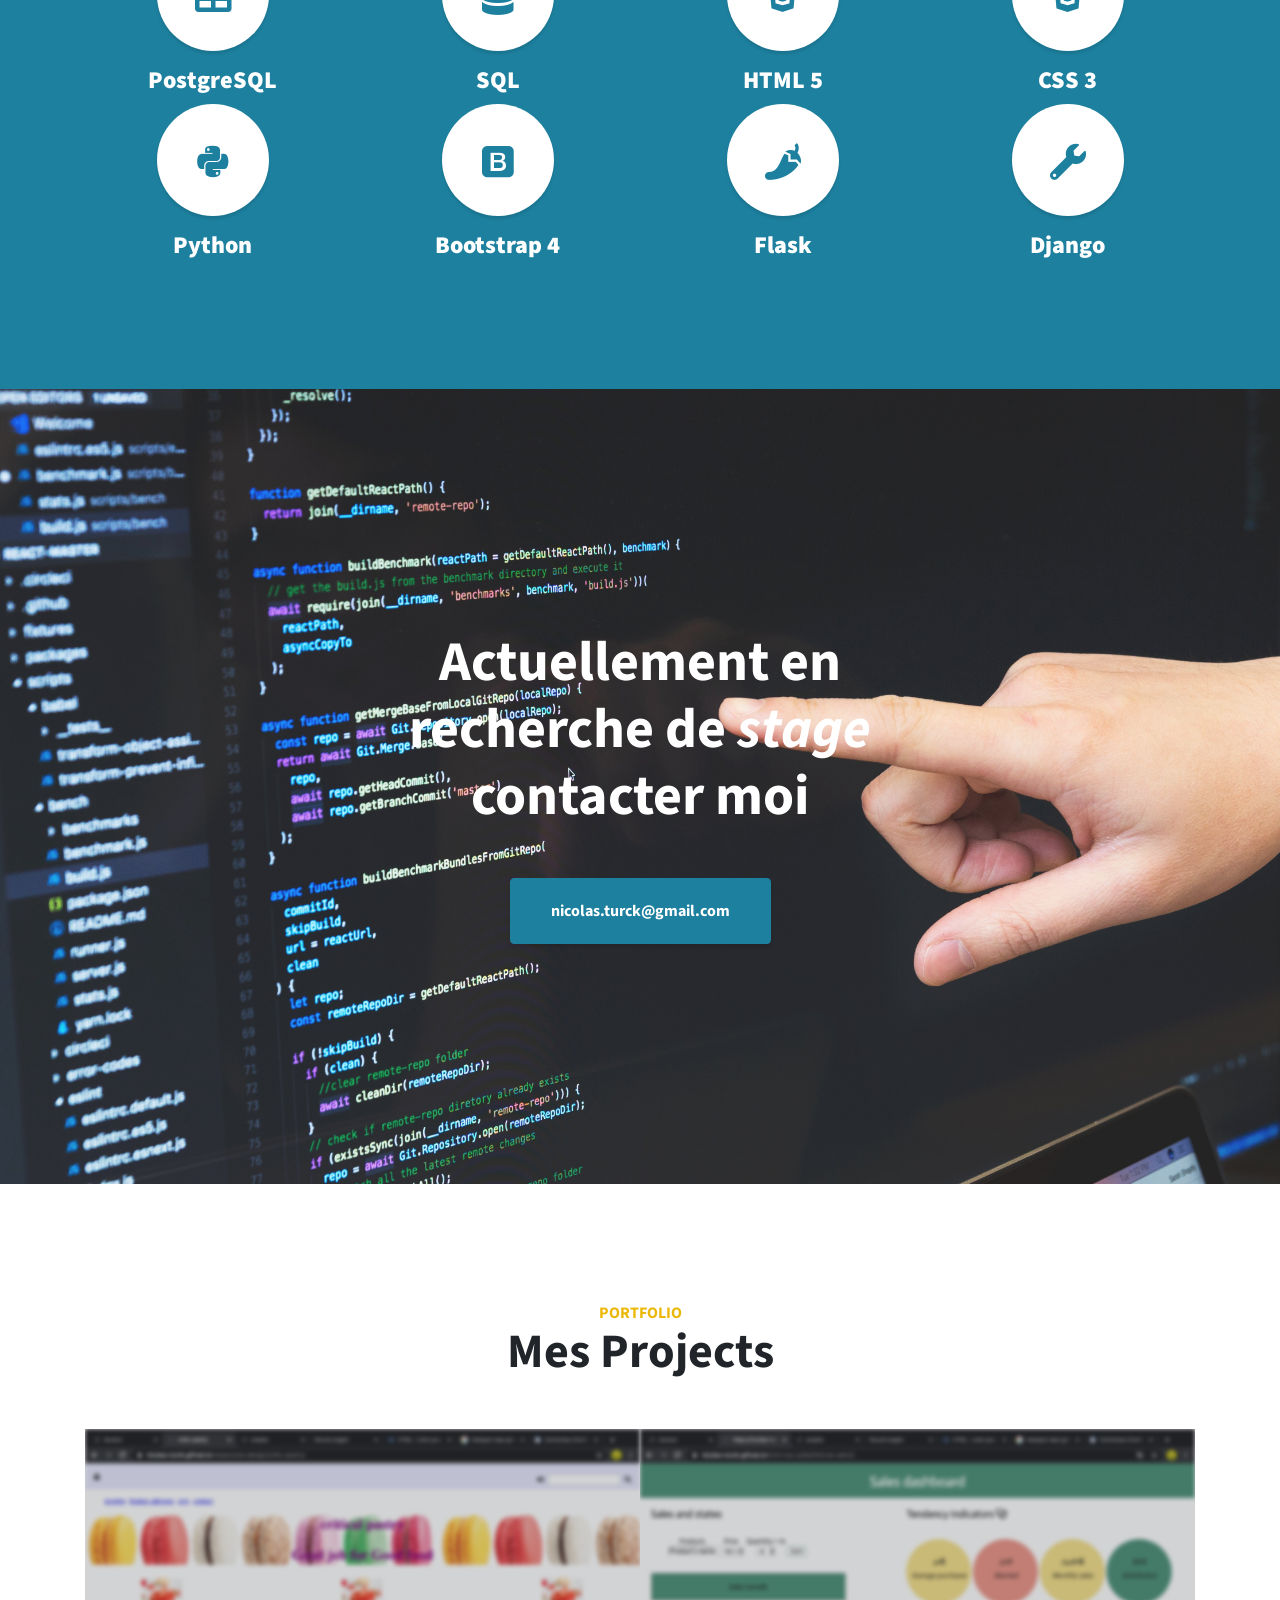
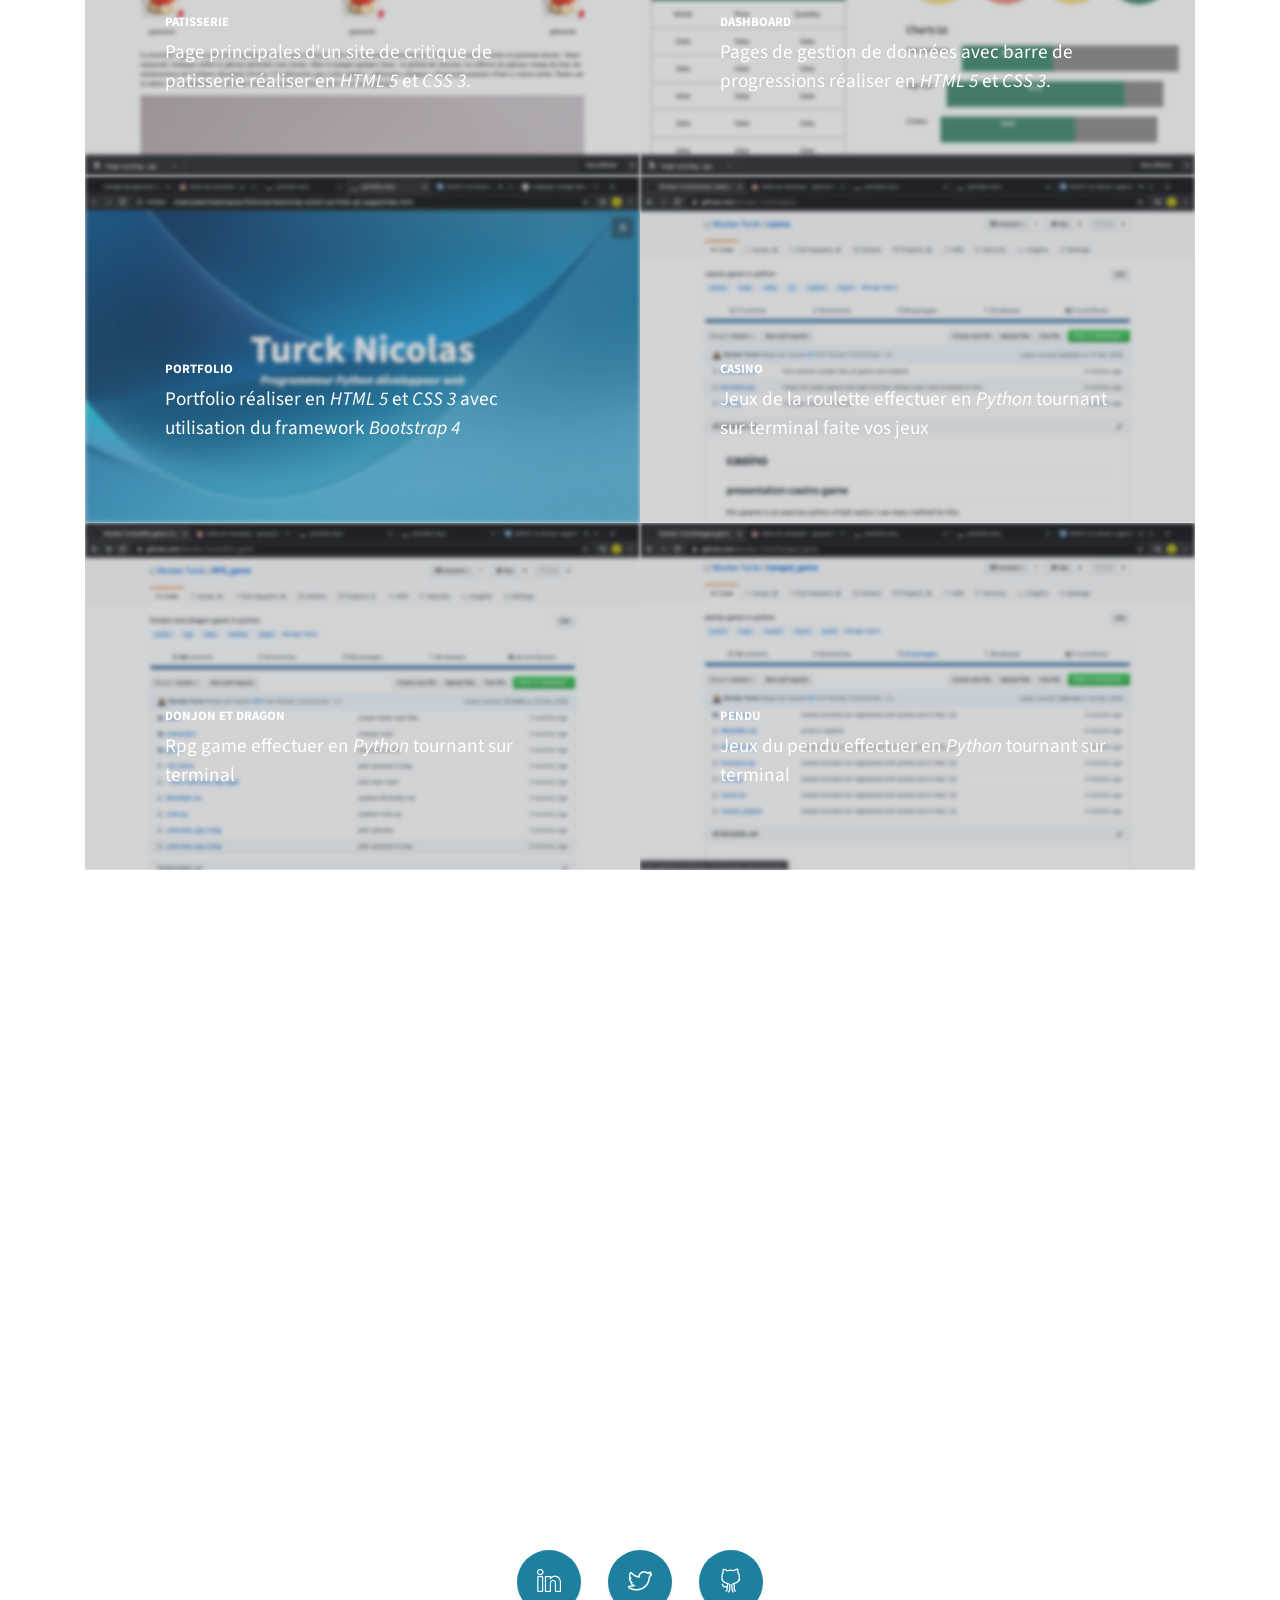
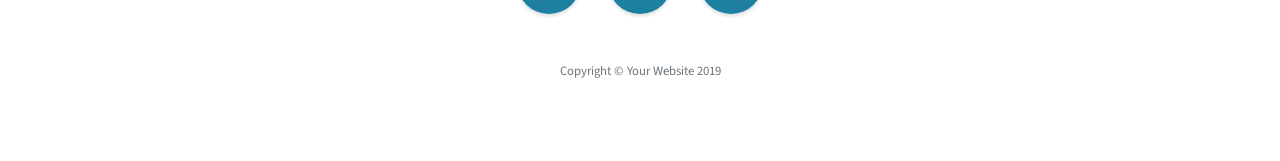
==== commit 0383e0c8: "add effect in img in project" ====
--- a/startbootstrap-stylish-portfolio-gh-pages/index.html
+++ b/startbootstrap-stylish-portfolio-gh-pages/index.html
@@ -171,7 +171,7 @@
             <span class="caption">
               <span class="caption-content">
                 <h2>Patisserie</h2>
-                <p class="mb-0">Page principales d'un site de critique de patisserie réaliser en <em>HTML 5</em> et <em>CSS 3</em>.</p>
+                <p class="mb-0"><strong>Page principales d'un site de critique de patisserie réaliser en <em>HTML 5</em> et <em>CSS 3</em>.</strong></p>
               </span>
             </span>
             <img class="img-fluid" src="img/pastry.png" width="600px" alt="">
@@ -182,7 +182,7 @@
             <span class="caption">
               <span class="caption-content">
                 <h2>Dashboard</h2>
-                <p class="mb-0">Pages de gestion de données avec barre de progressions réaliser en <em>HTML 5</em> et <em>CSS 3</em>.</p>
+                <p class="mb-0"><strong>Pages de gestion de données avec barre de progressions réaliser en <em>HTML 5</em> et <em>CSS 3</em>.</strong></p>
               </span>
             </span>
             <img class="img-fluid" src="img/dash.png" width="600px" alt="">
@@ -193,7 +193,7 @@
             <span class="caption">
               <span class="caption-content">
                 <h2>Portfolio</h2>
-                <p class="mb-0">Portfolio réaliser en <em>HTML 5</em> et <em>CSS 3</em> avec utilisation du framework <em>Bootstrap 4</em></p>
+                <p class="mb-0"><strong>Portfolio réaliser en <em>HTML 5</em> et <em>CSS 3</em> avec utilisation du framework <em>Bootstrap 4</em></strong></p>
               </span>
             </span>
             <img class="img-fluid" src="img/portfolio-background.png" alt="">
@@ -204,7 +204,7 @@
             <span class="caption">
               <span class="caption-content">
                 <h2>Casino</h2>
-                <p class="mb-0">Jeux de la roulette effectuer en <em>Python</em> tournant sur terminal faite vos jeux</p>
+                <p class="mb-0"><strong>Jeux de la roulette effectuer en <em>Python</em> tournant sur terminal faite vos jeux</strong></p>
               </span>
             </span>
             <img class="img-fluid" src="img/roulette.png" alt="">
@@ -215,7 +215,7 @@
             <span class="caption">
               <span class="caption-content">
                 <h2>Donjon et Dragon</h2>
-                <p class="mb-0">Rpg game effectuer en <em>Python</em> tournant sur terminal</p>
+                <p class="mb-0"><strong>Rpg game effectuer en <em>Python</em> tournant sur terminal</strong></p>
               </span>
             </span>
             <img class="img-fluid" src="img/rpg.png" width="600px"  alt="">
@@ -226,7 +226,7 @@
             <span class="caption">
               <span class="caption-content">
                 <h2>Pendu</h2>
-                <p class="mb-0">Jeux du pendu effectuer en <em>Python</em> tournant sur terminal</p>
+                <p class="mb-0"><strong>Jeux du pendu effectuer en <em>Python</em> tournant sur terminal</strong></p>
               </span>
             </span>
             <img class="img-fluid" src="img/hanged.png" alt="">
--- a/startbootstrap-stylish-portfolio-gh-pages/css/stylish-portfolio.min.css
+++ b/startbootstrap-stylish-portfolio-gh-pages/css/stylish-portfolio.min.css
@@ -248,7 +248,7 @@
 {
     color:white;
     margin:auto 2rem 2rem;
-    color: darkviolet;
+    
 }
 
 .portfolio-item .caption .caption-content h2
@@ -289,11 +289,18 @@
         -webkit-transition:-webkit-clip-path .25s ease-out;
         -webkit-clip-path:inset(-1px);
         clip-path:inset(-1px);
+        filter: blur(2px);
+        -webkit-filter: blur(2px);
+        -moz-filter: blur(2px);
+        -o-filter: blur(2px);
+        -ms-filter: blur(2px);
+        
     }
     .portfolio-item:hover img
     {
         -webkit-clip-path:inset(2rem);
         clip-path:inset(2rem);
+        
     }
     .portfolio-item:hover .caption
     {
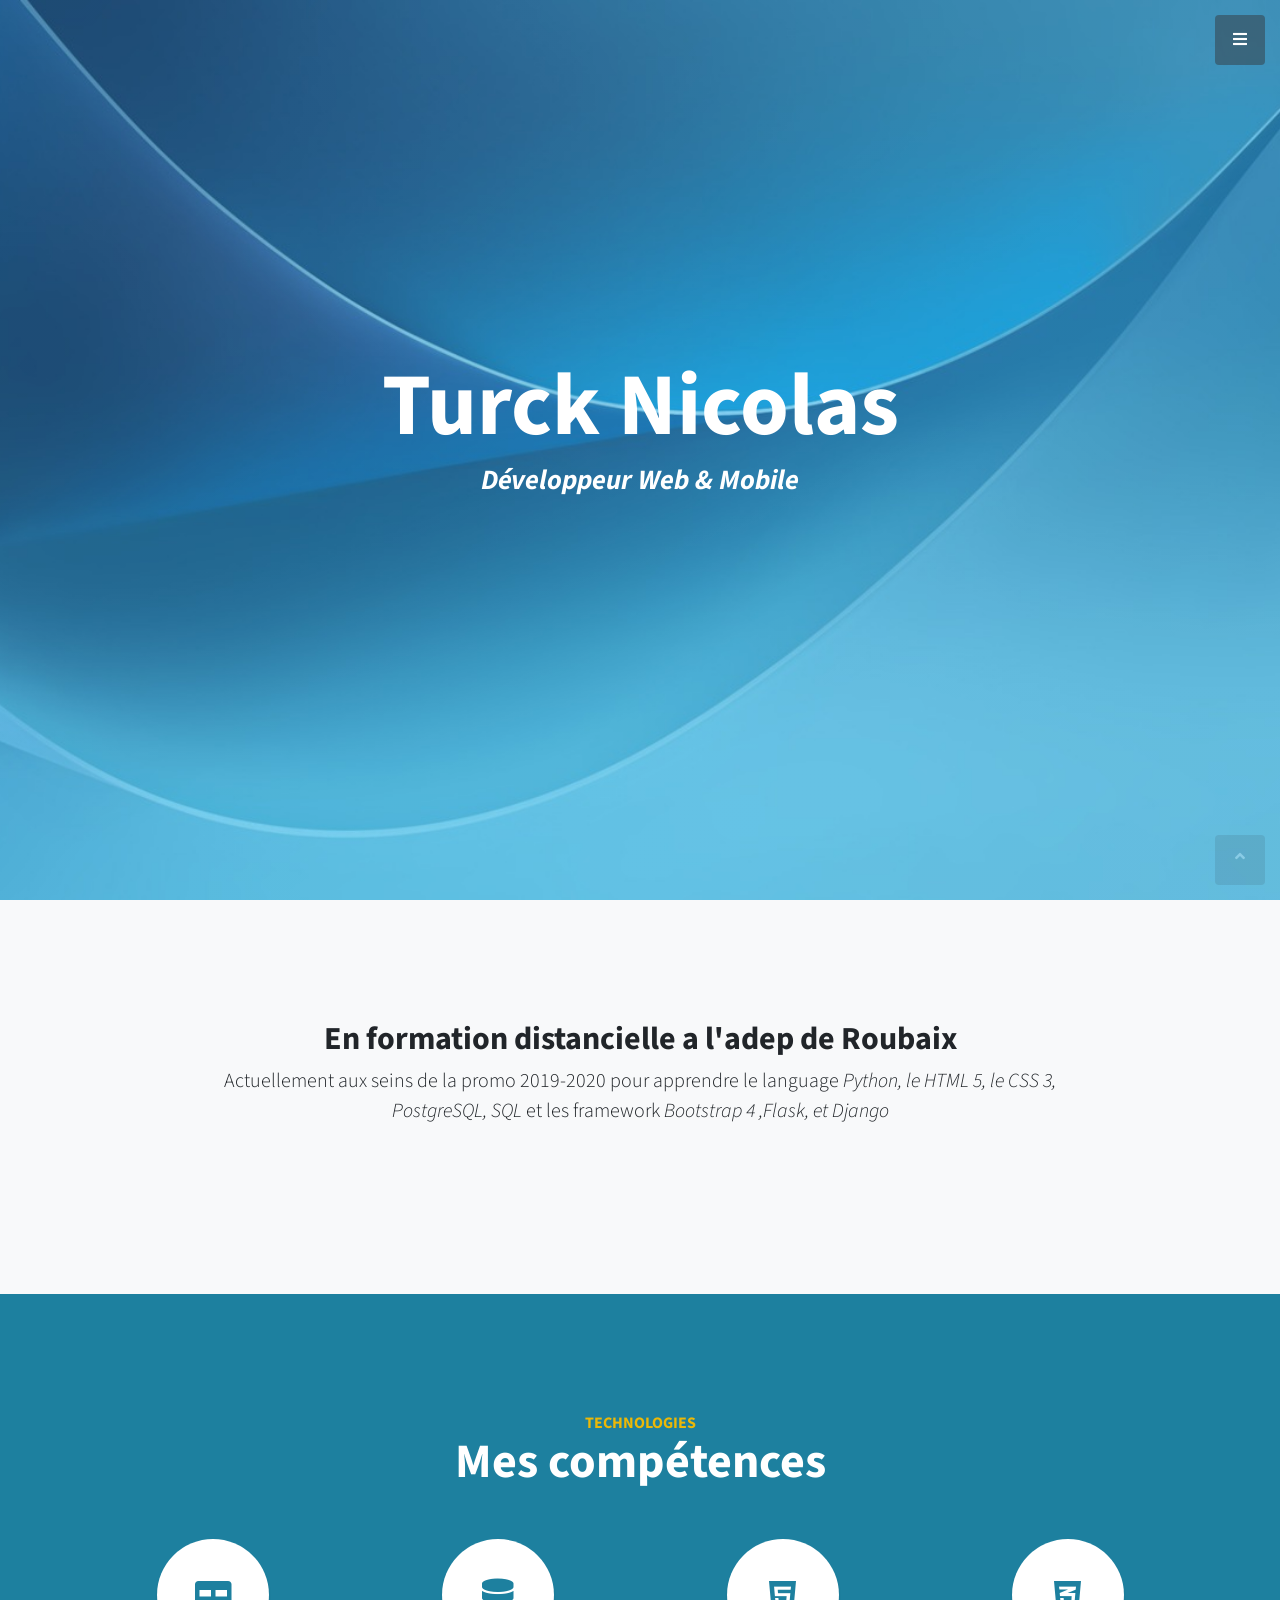
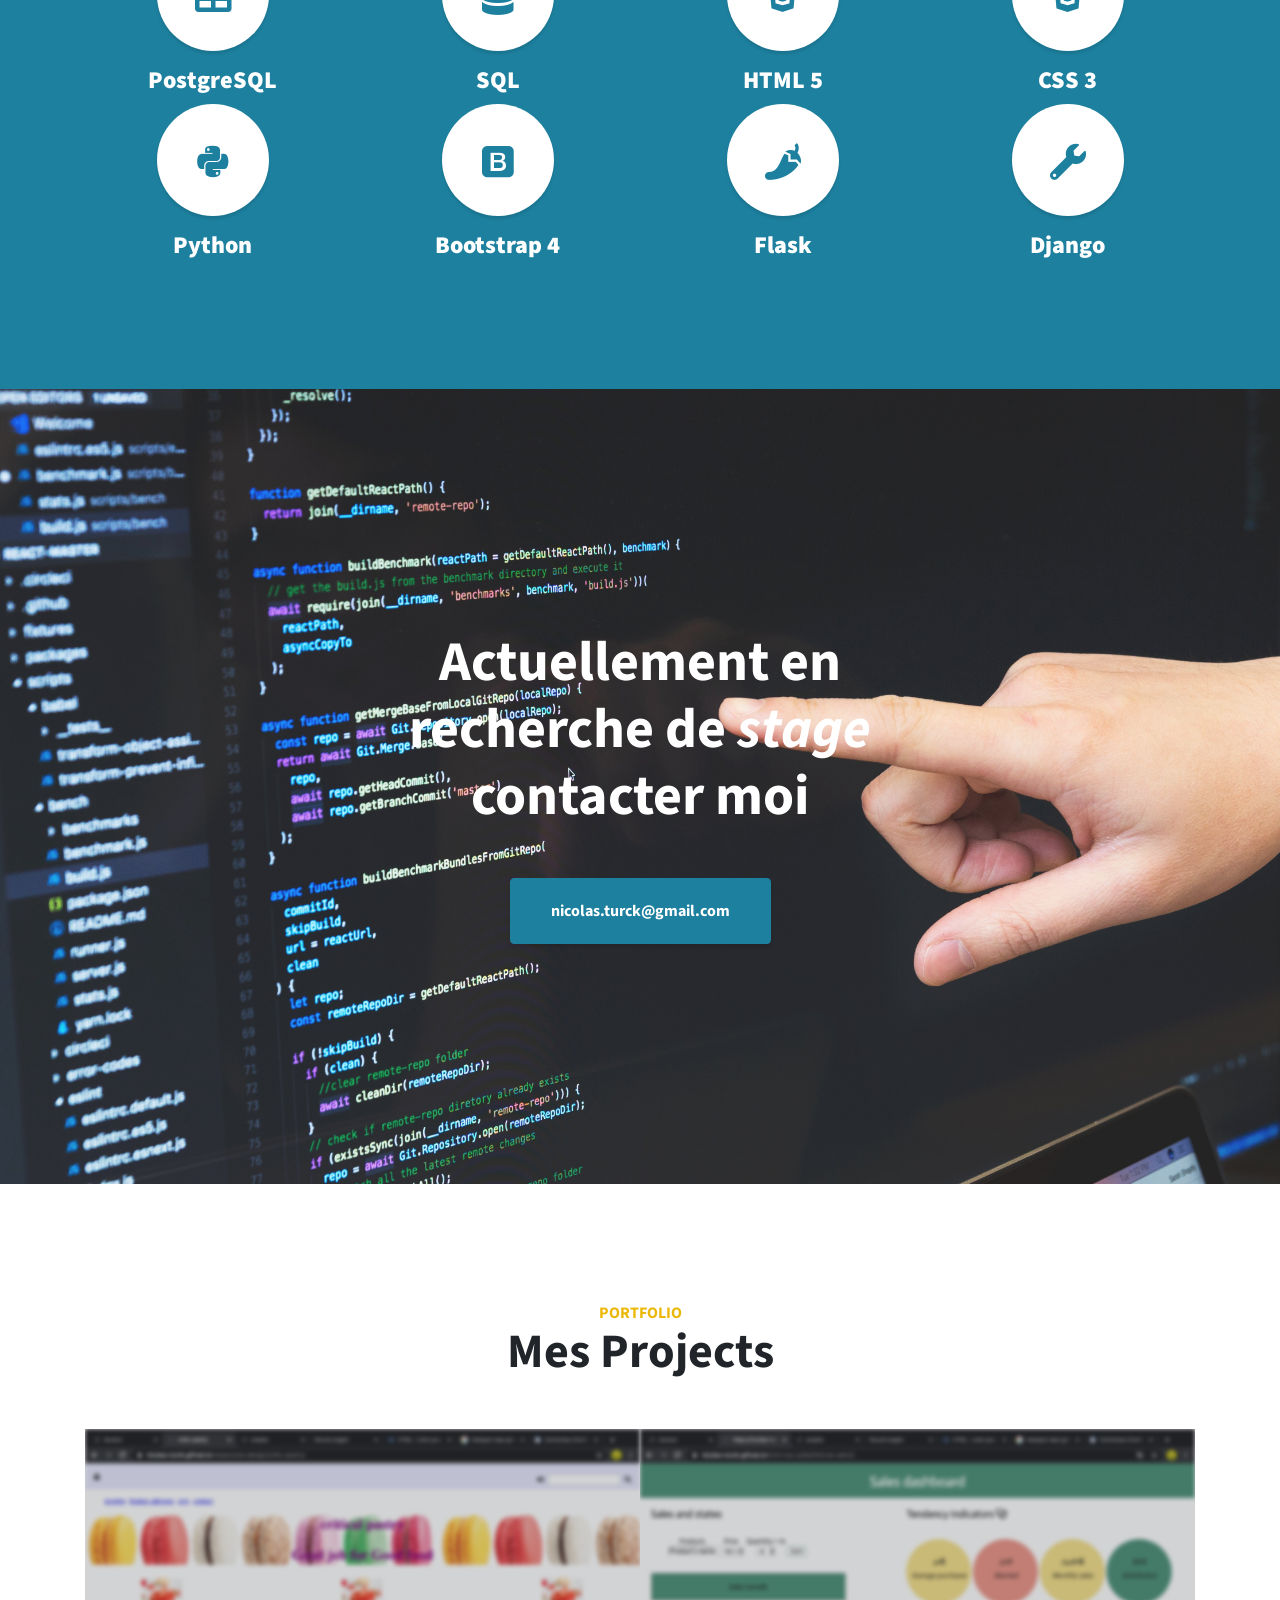
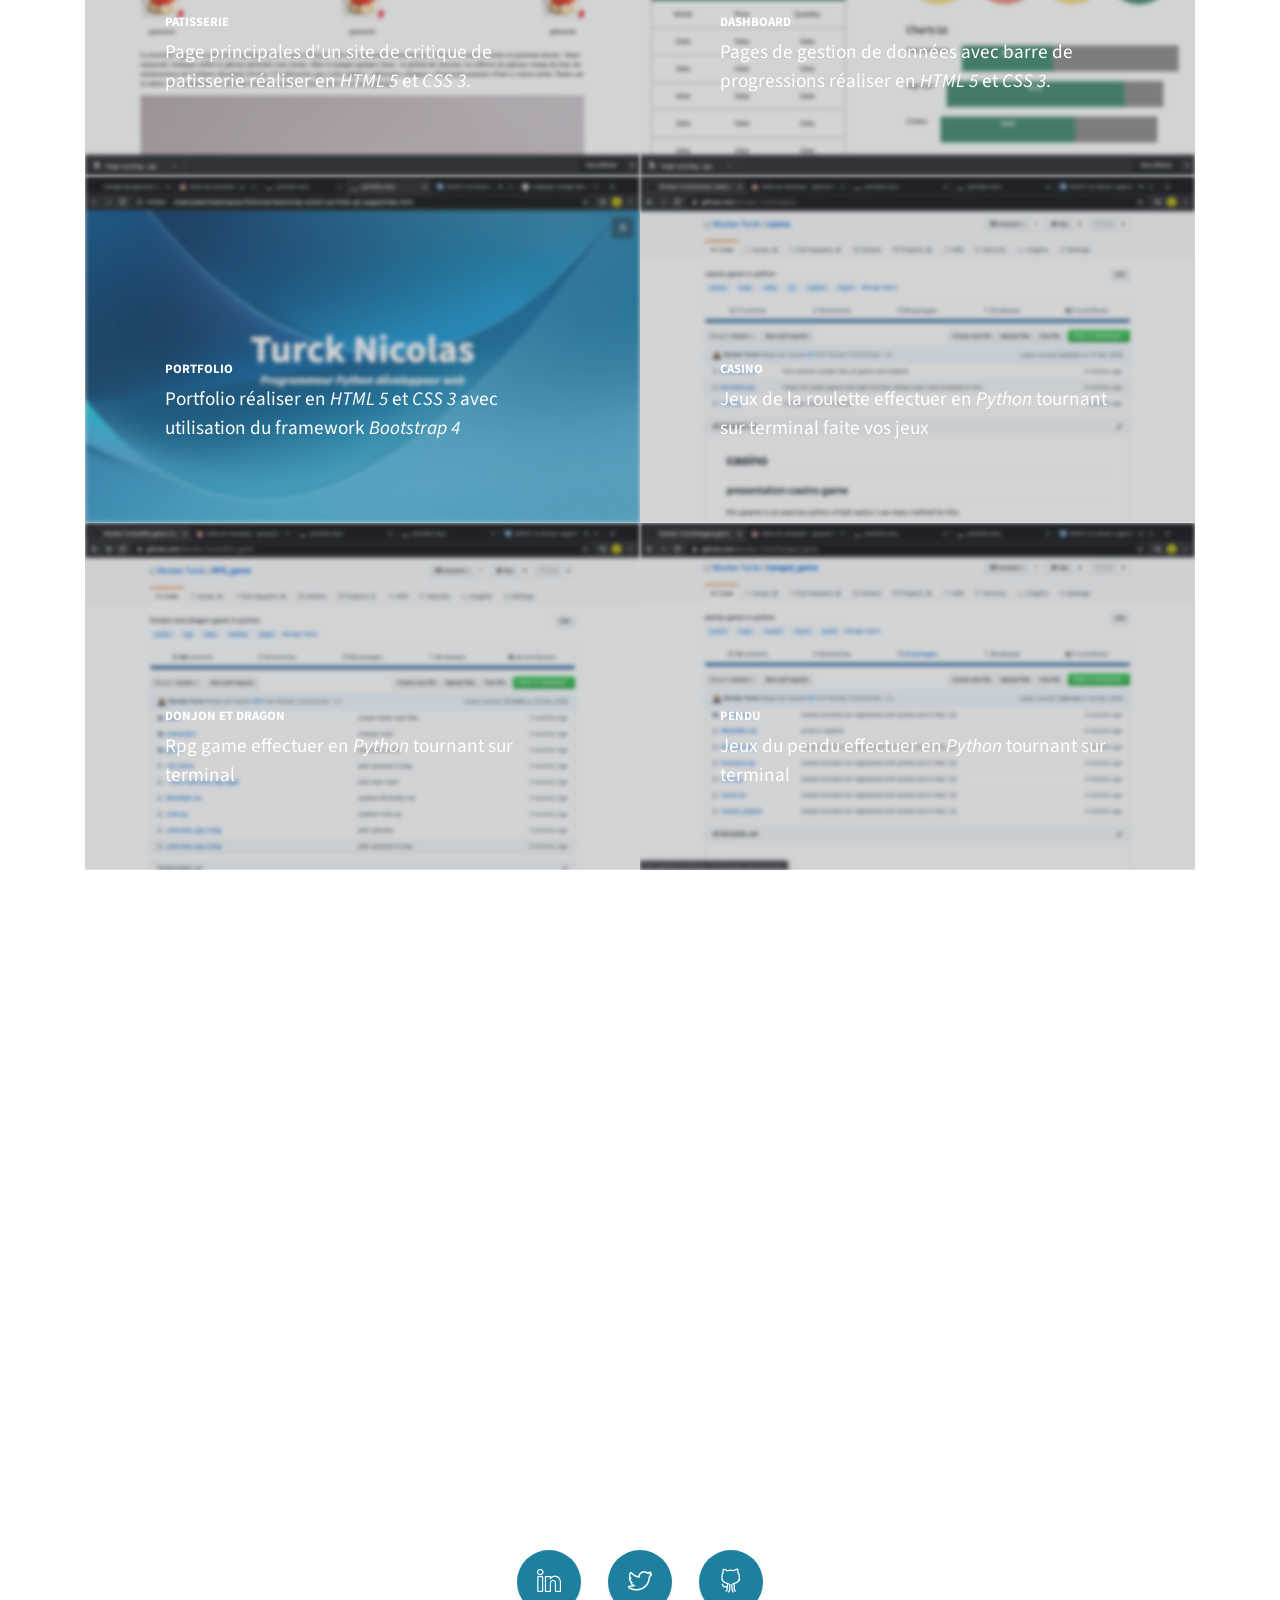
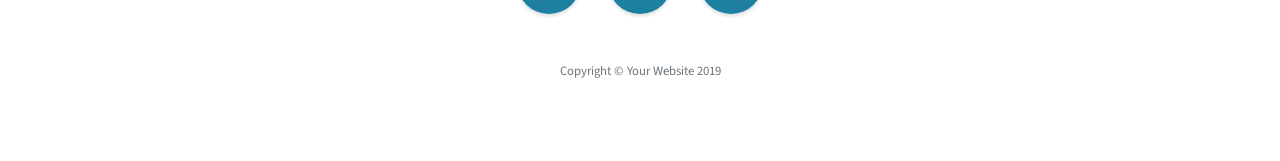
==== commit 5d31c9ea: "change H3 in index" ====
--- a/startbootstrap-stylish-portfolio-gh-pages/index.html
+++ b/startbootstrap-stylish-portfolio-gh-pages/index.html
@@ -54,7 +54,7 @@
     <div class="container text-center my-auto">
       <h1 class="mb-1">Turck Nicolas</h1>
       <h3 class="mb-5">
-        <em>Programmeur Python développeur web</em>
+        <em>Développeur Web & Mobile</em>
       </h3>
     </div>
     <div class="overlay"></div>
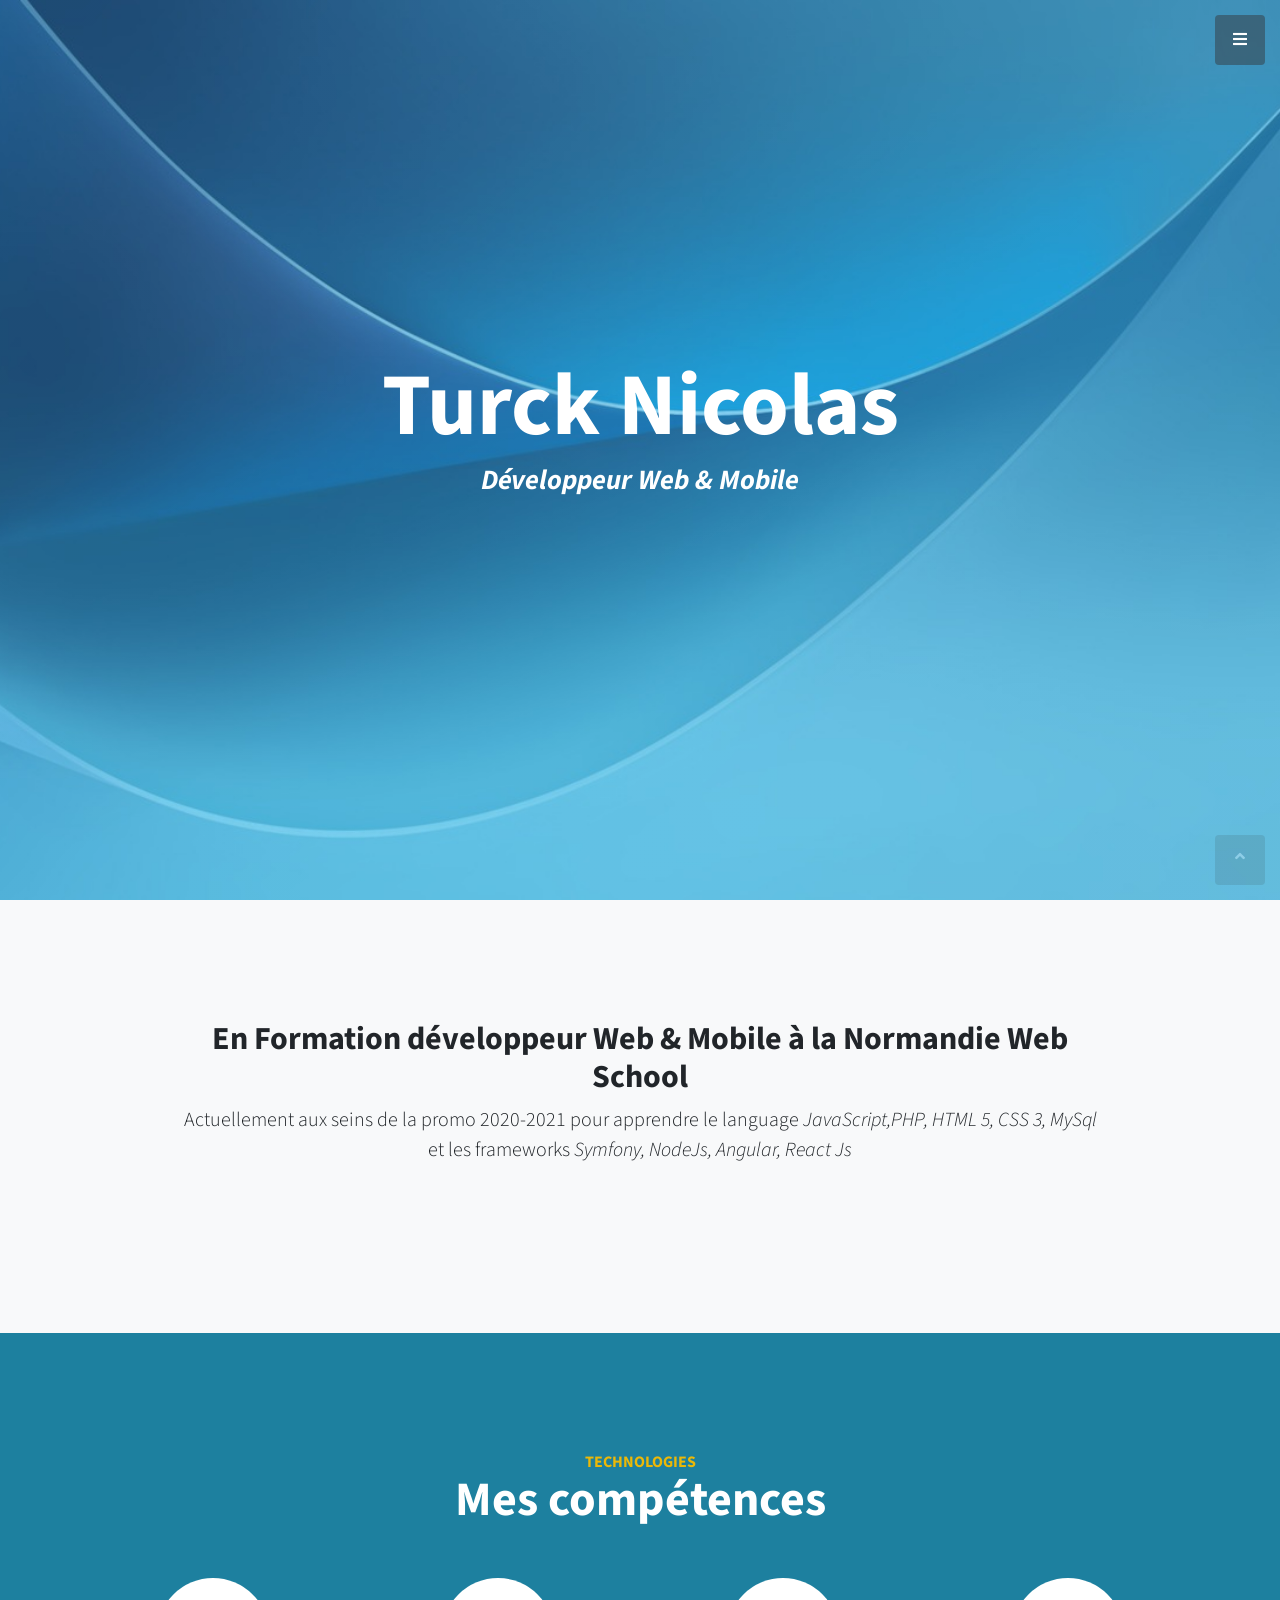
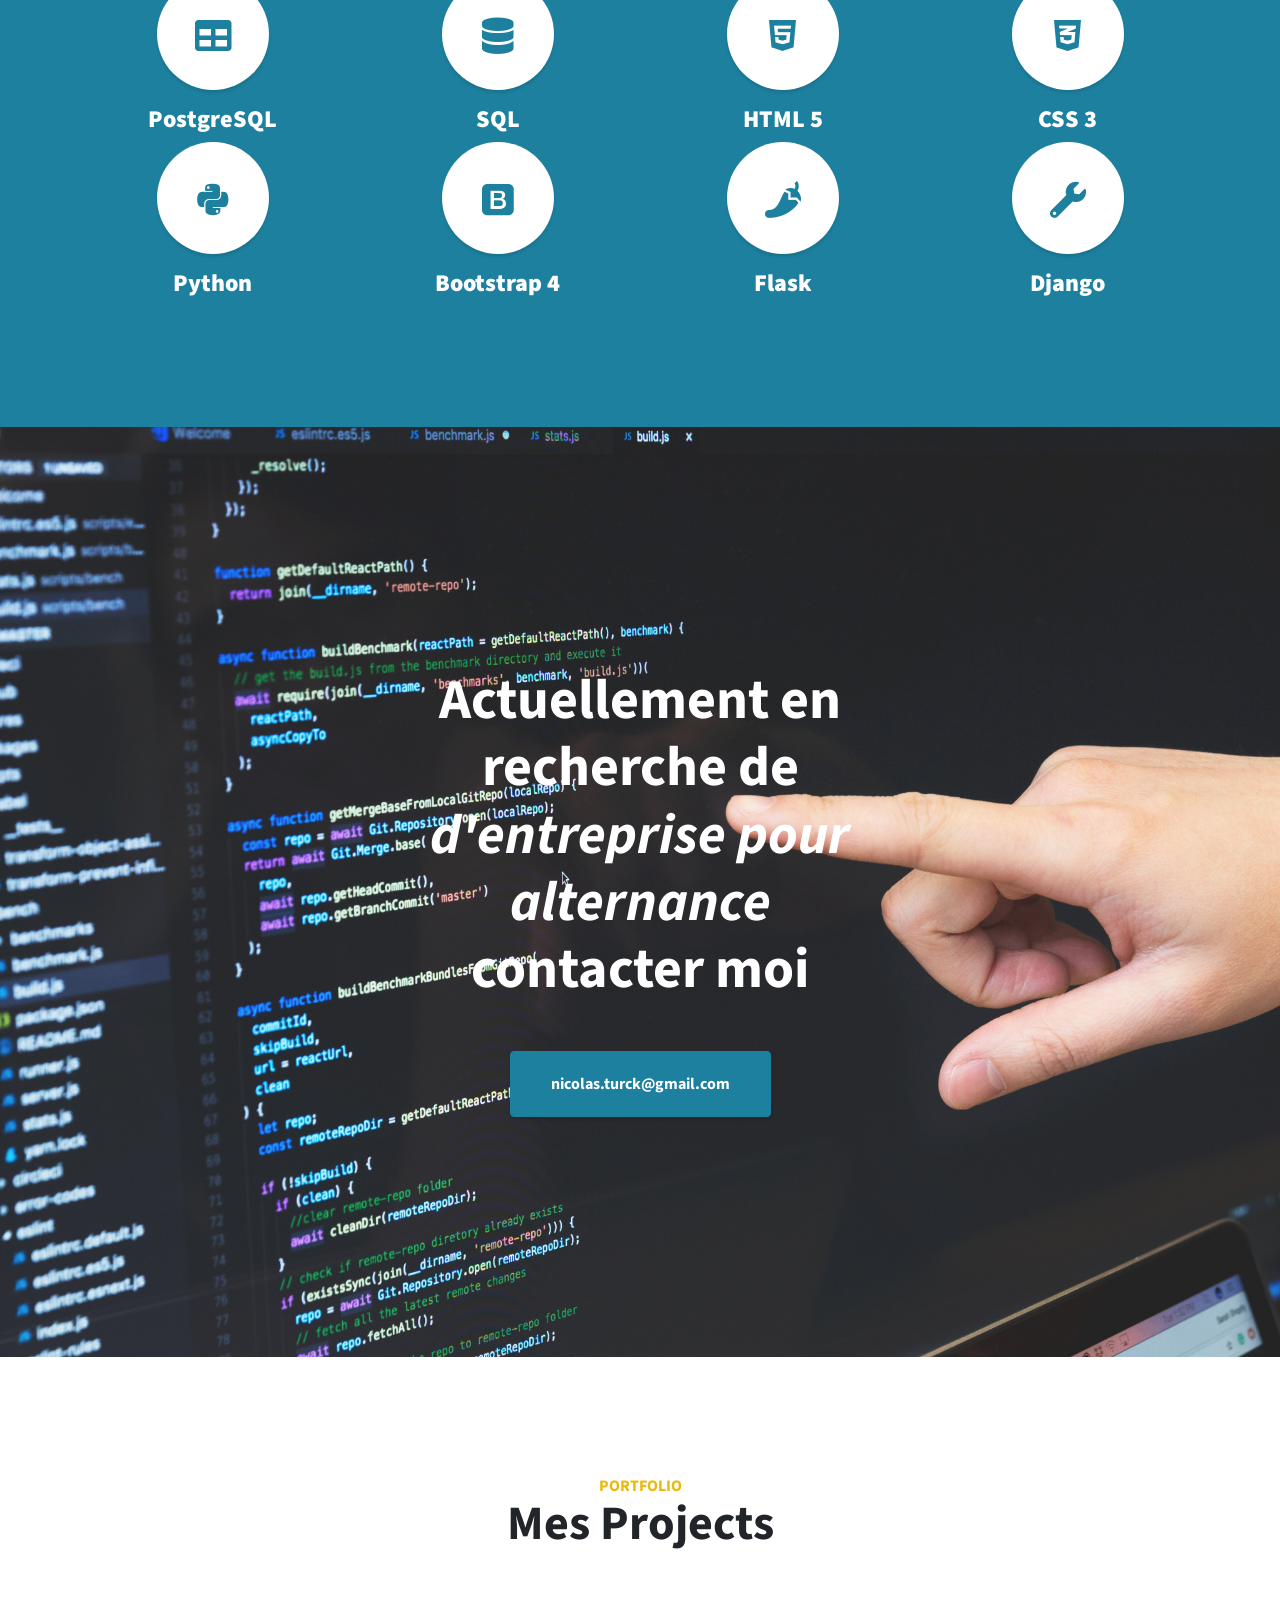
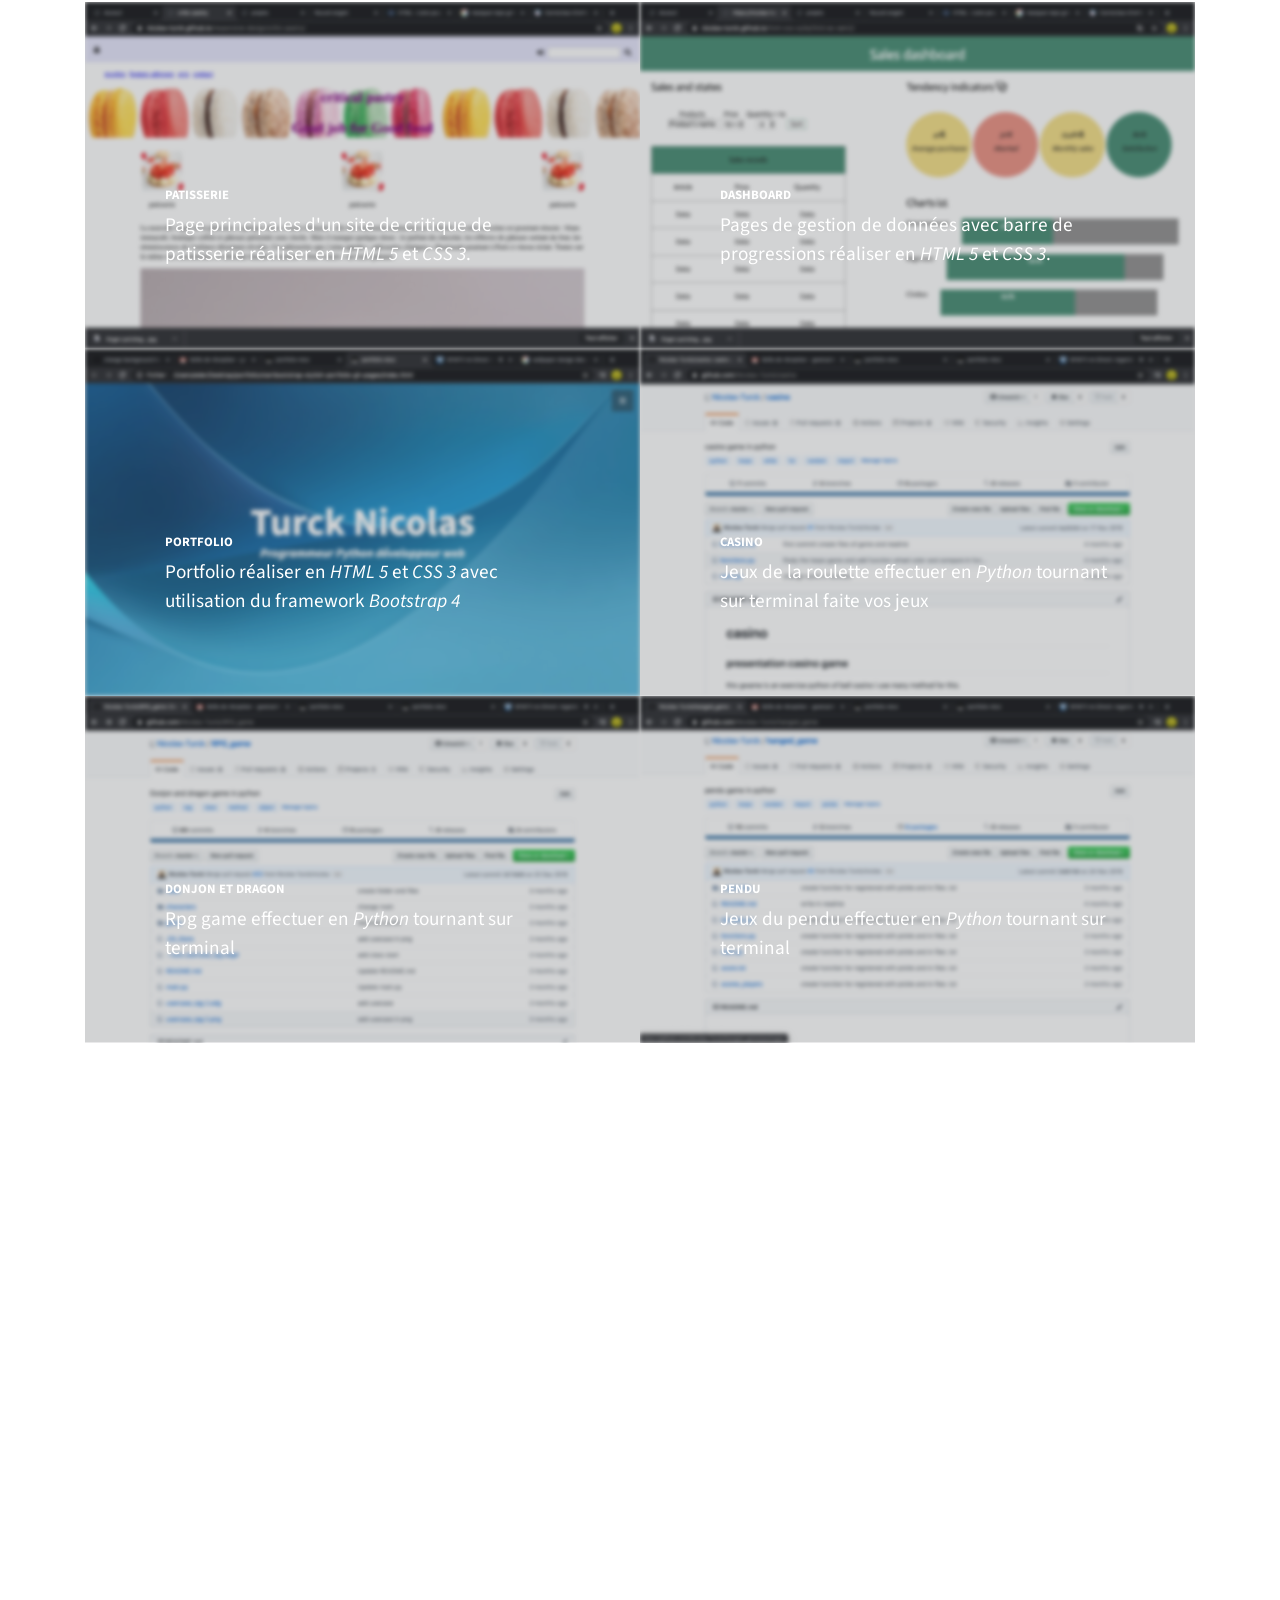
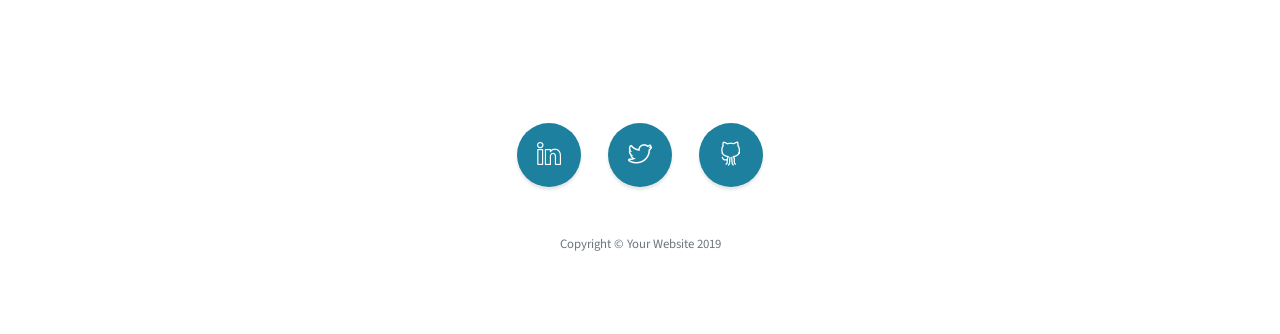
==== commit 95742d9b: "change descriptions" ====
--- a/startbootstrap-stylish-portfolio-gh-pages/index.html
+++ b/startbootstrap-stylish-portfolio-gh-pages/index.html
@@ -65,8 +65,8 @@
     <div class="container text-center">
       <div class="row">
         <div class="col-lg-10 mx-auto">
-          <h2>En formation distancielle a l'adep de Roubaix</h2>
-          <p class="lead mb-5">Actuellement aux seins de la promo 2019-2020 pour apprendre le language <em>Python, le HTML 5, le CSS 3, PostgreSQL, SQL</em> et les framework <em>Bootstrap 4 ,Flask, et Django</em></p>
+          <h2>En Formation développeur Web & Mobile à la Normandie Web School</h2>
+          <p class="lead mb-5">Actuellement aux seins de la promo 2020-2021 pour apprendre le language <em>JavaScript,PHP,  HTML 5, CSS 3, MySql</em> et les frameworks <em>Symfony, NodeJs, Angular, React Js</em></p>
         </div>
       </div>
     </div>
@@ -152,7 +152,7 @@
   <section class="callout">
     <div class="container text-center">
       <h2 class="mx-auto mb-5">Actuellement en recherche de 
-        <em>stage</em>
+        <em>d'entreprise pour alternance</em>
         contacter moi</h2>
       <a class="btn btn-primary btn-xl" HREF="mailto:san@antonio.net">nicolas.turck@gmail.com</a>
     </div>
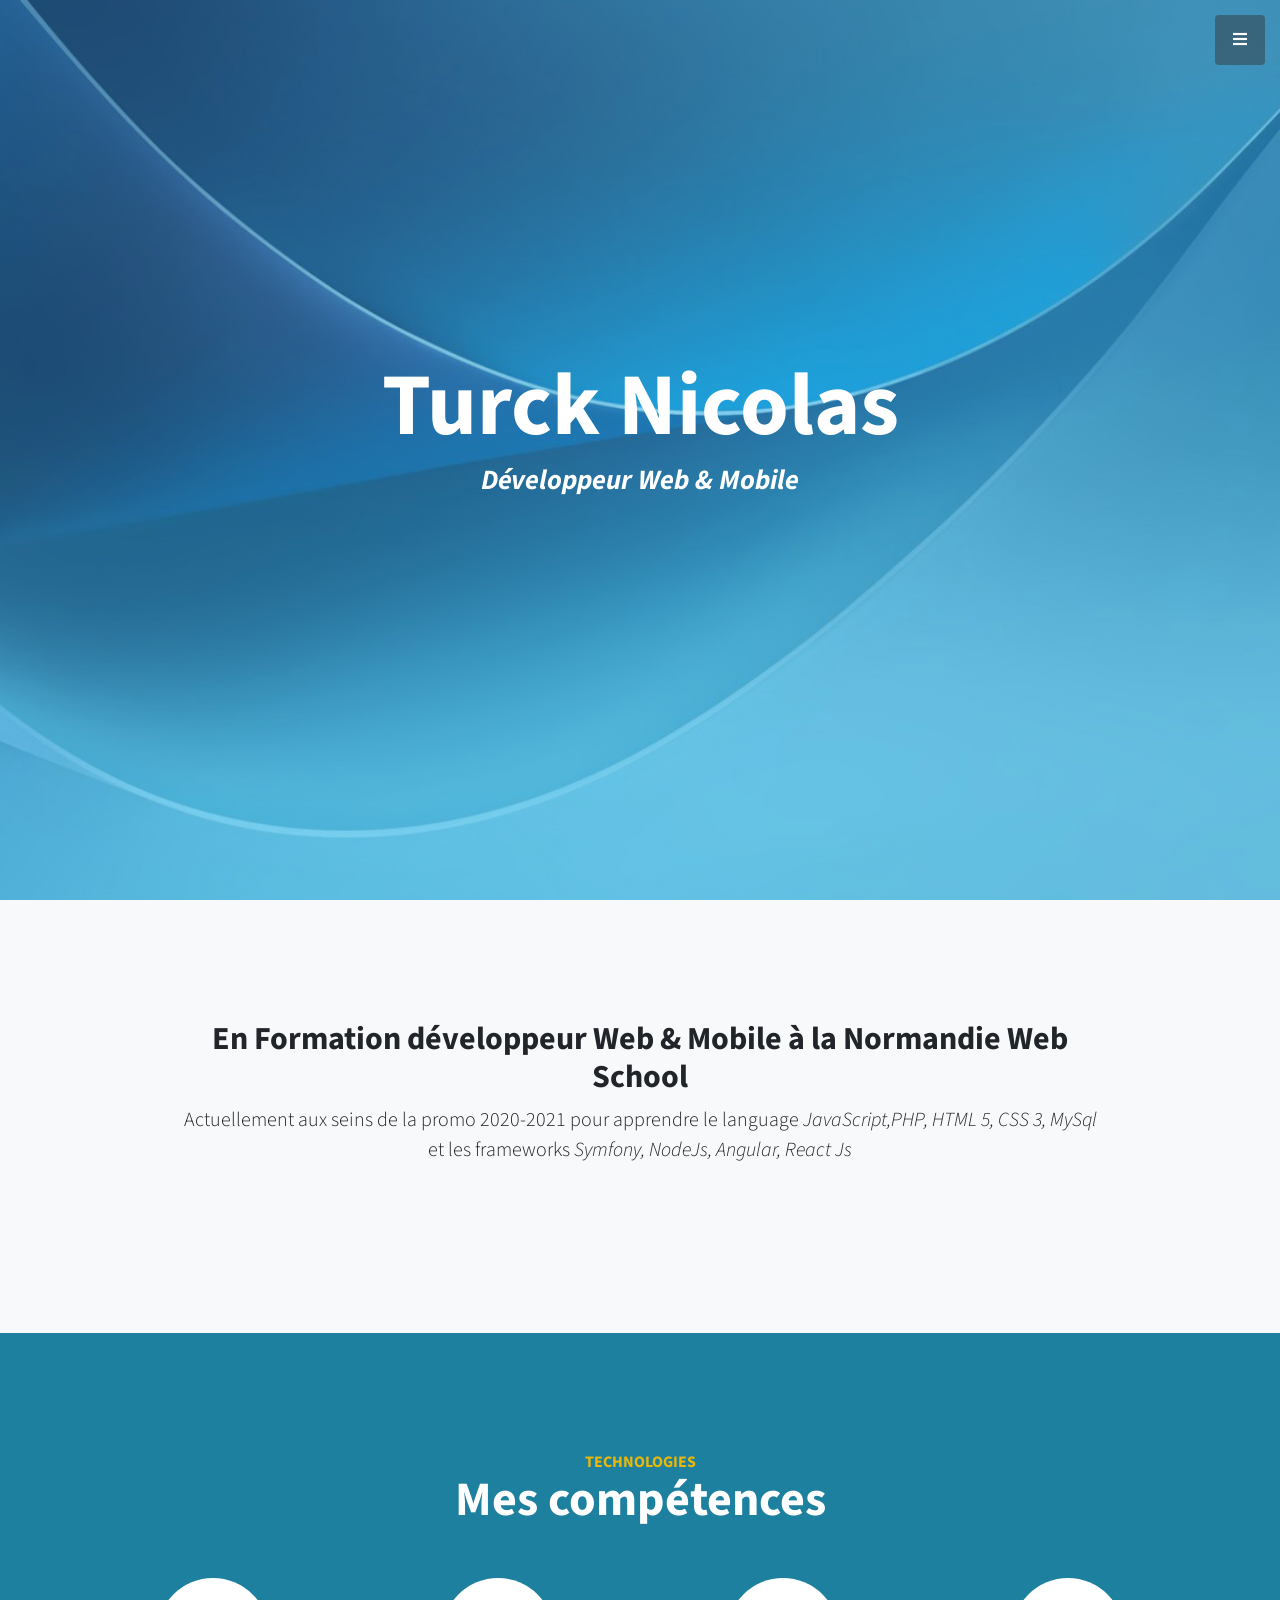
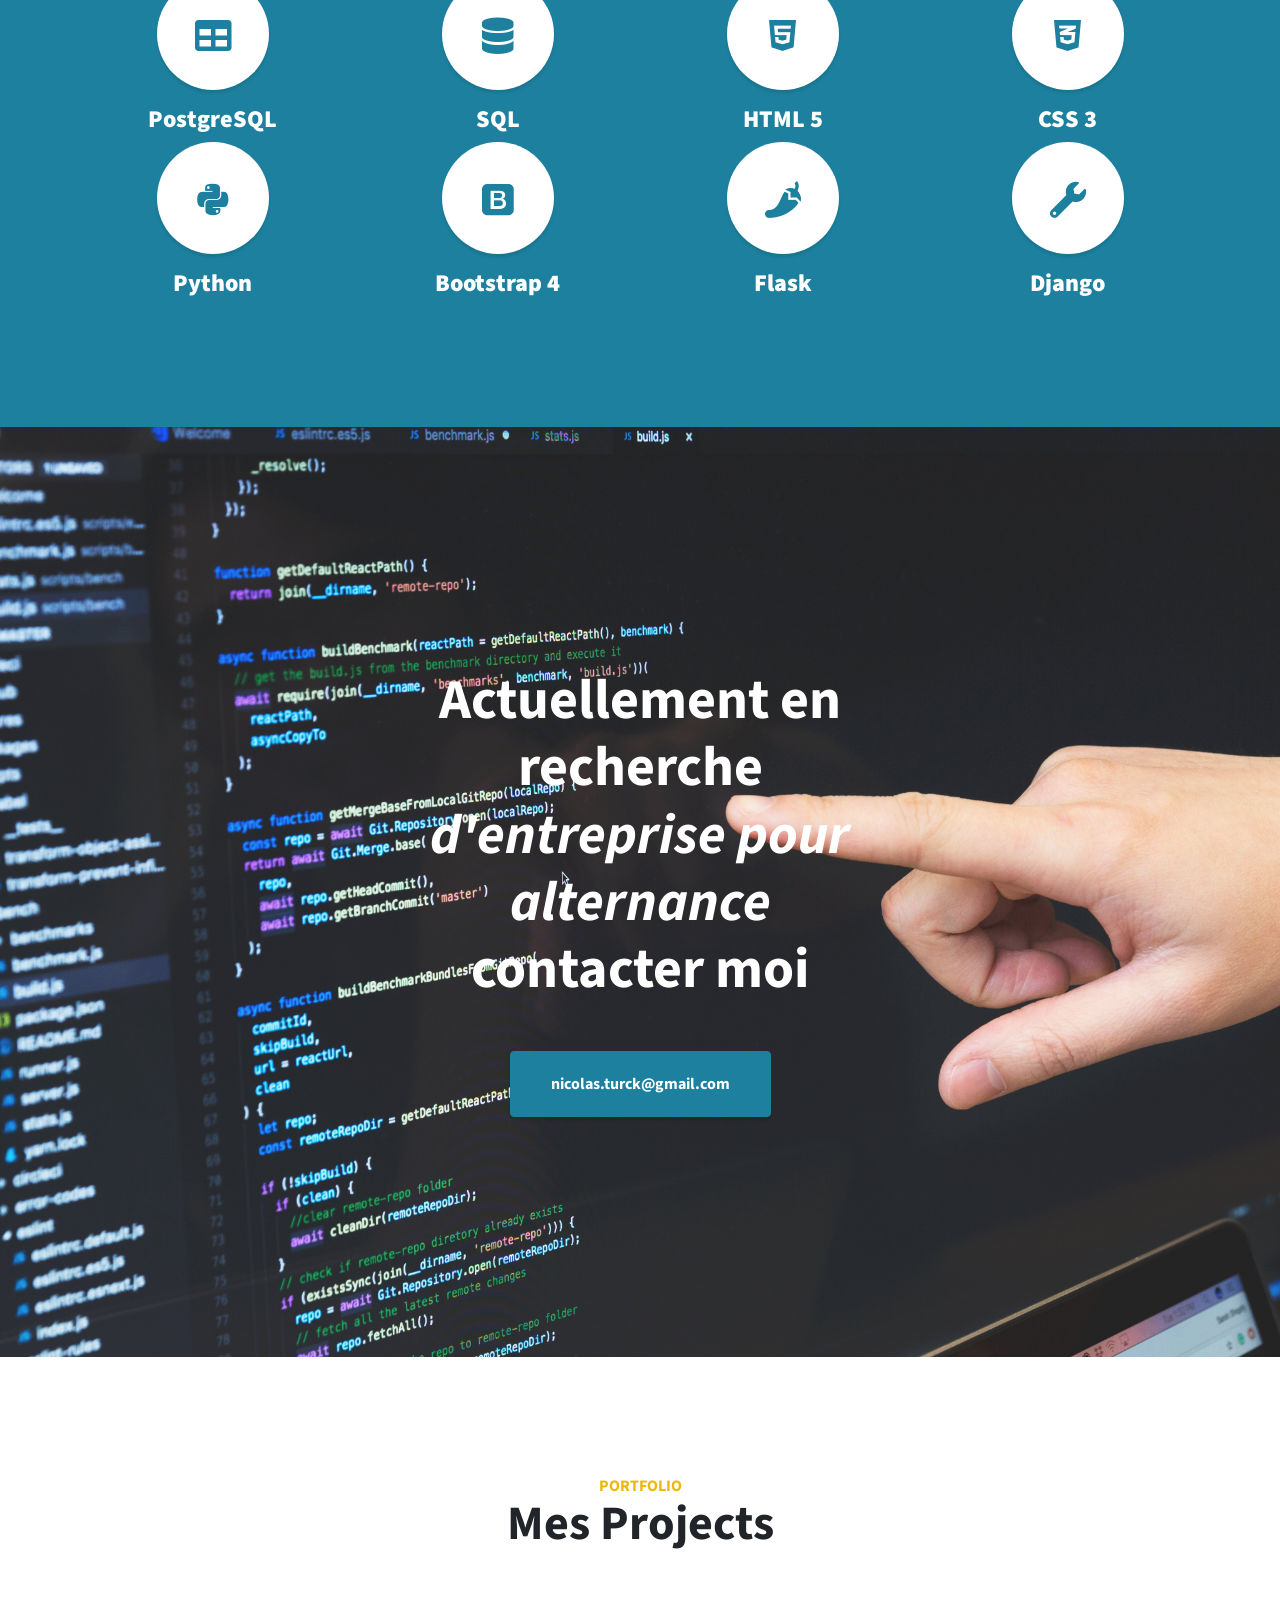
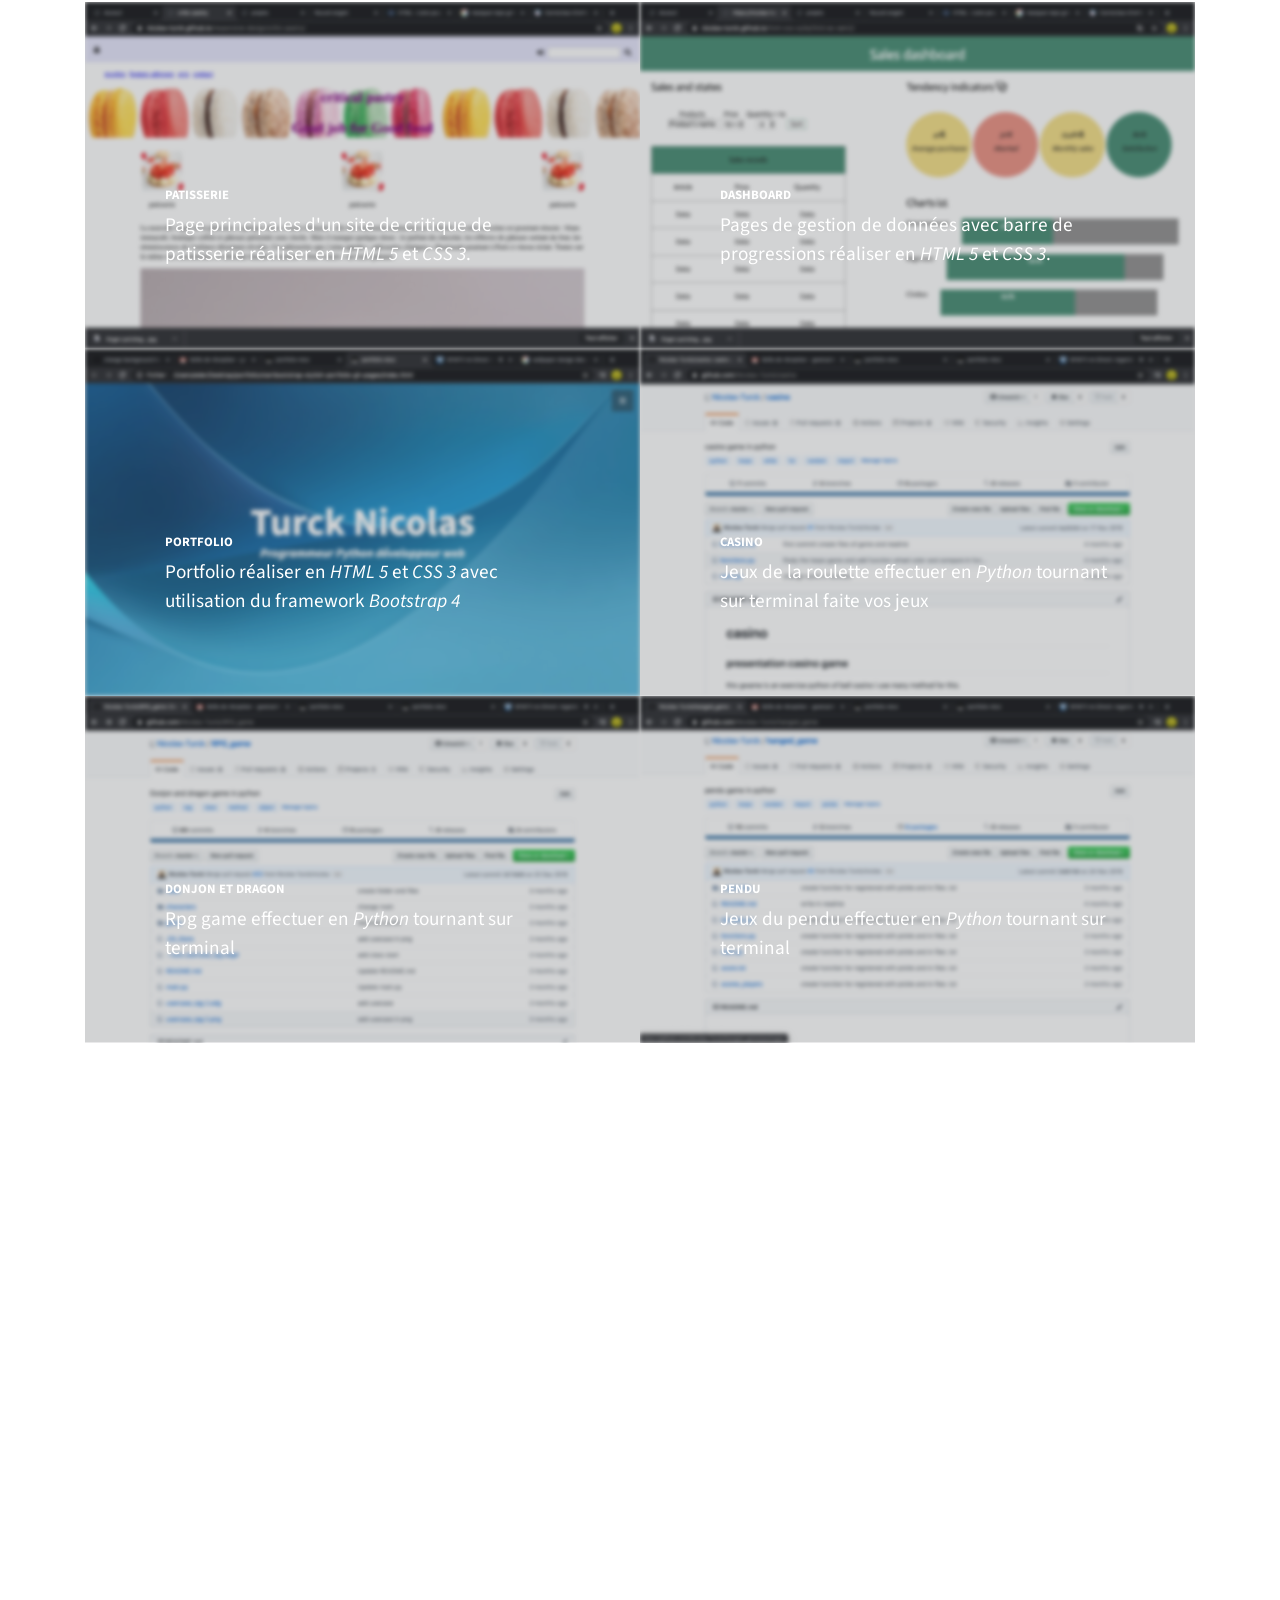
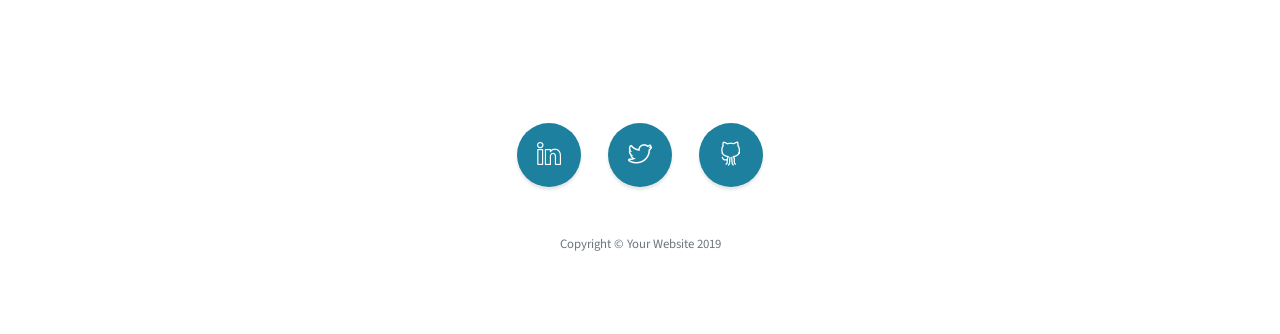
==== commit d49cc16f: "change description" ====
--- a/startbootstrap-stylish-portfolio-gh-pages/index.html
+++ b/startbootstrap-stylish-portfolio-gh-pages/index.html
@@ -151,7 +151,7 @@
   <!-- Callout -->
   <section class="callout">
     <div class="container text-center">
-      <h2 class="mx-auto mb-5">Actuellement en recherche de 
+      <h2 class="mx-auto mb-5">Actuellement en recherche 
         <em>d'entreprise pour alternance</em>
         contacter moi</h2>
       <a class="btn btn-primary btn-xl" HREF="mailto:san@antonio.net">nicolas.turck@gmail.com</a>
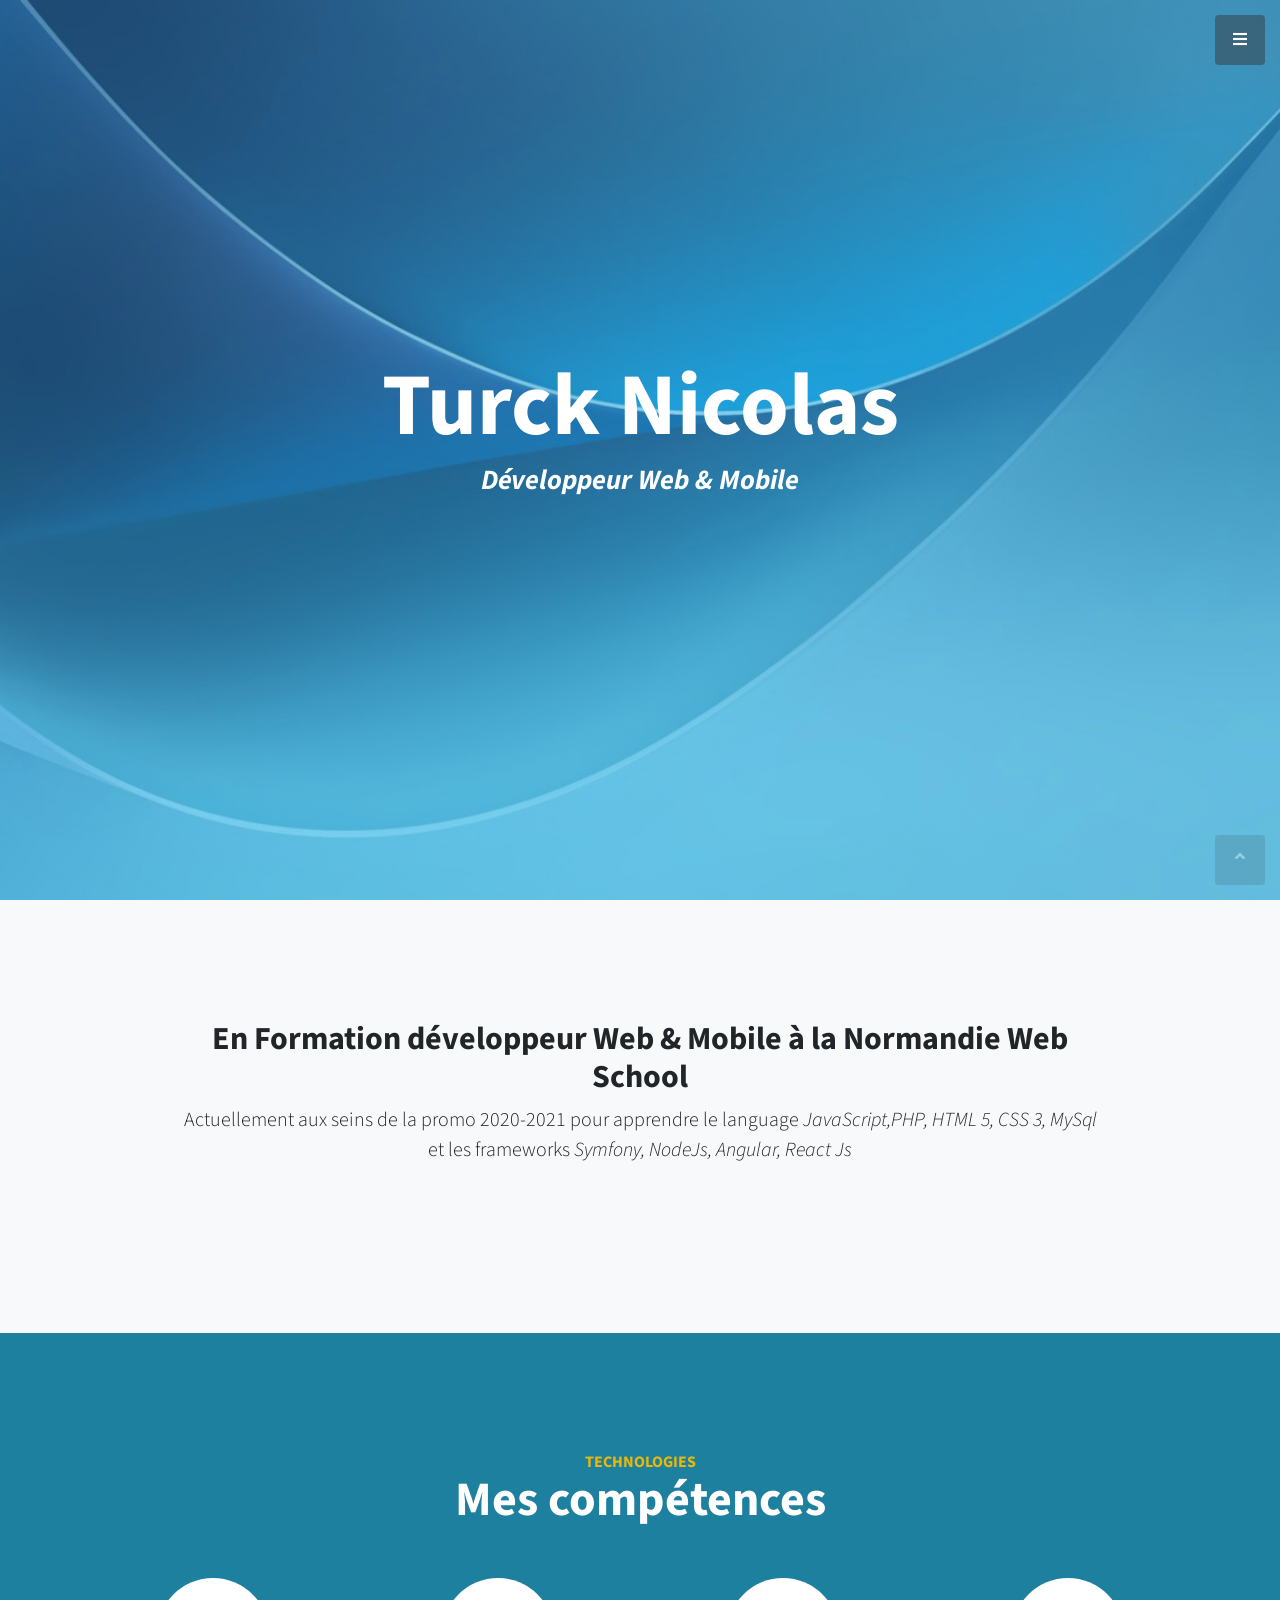
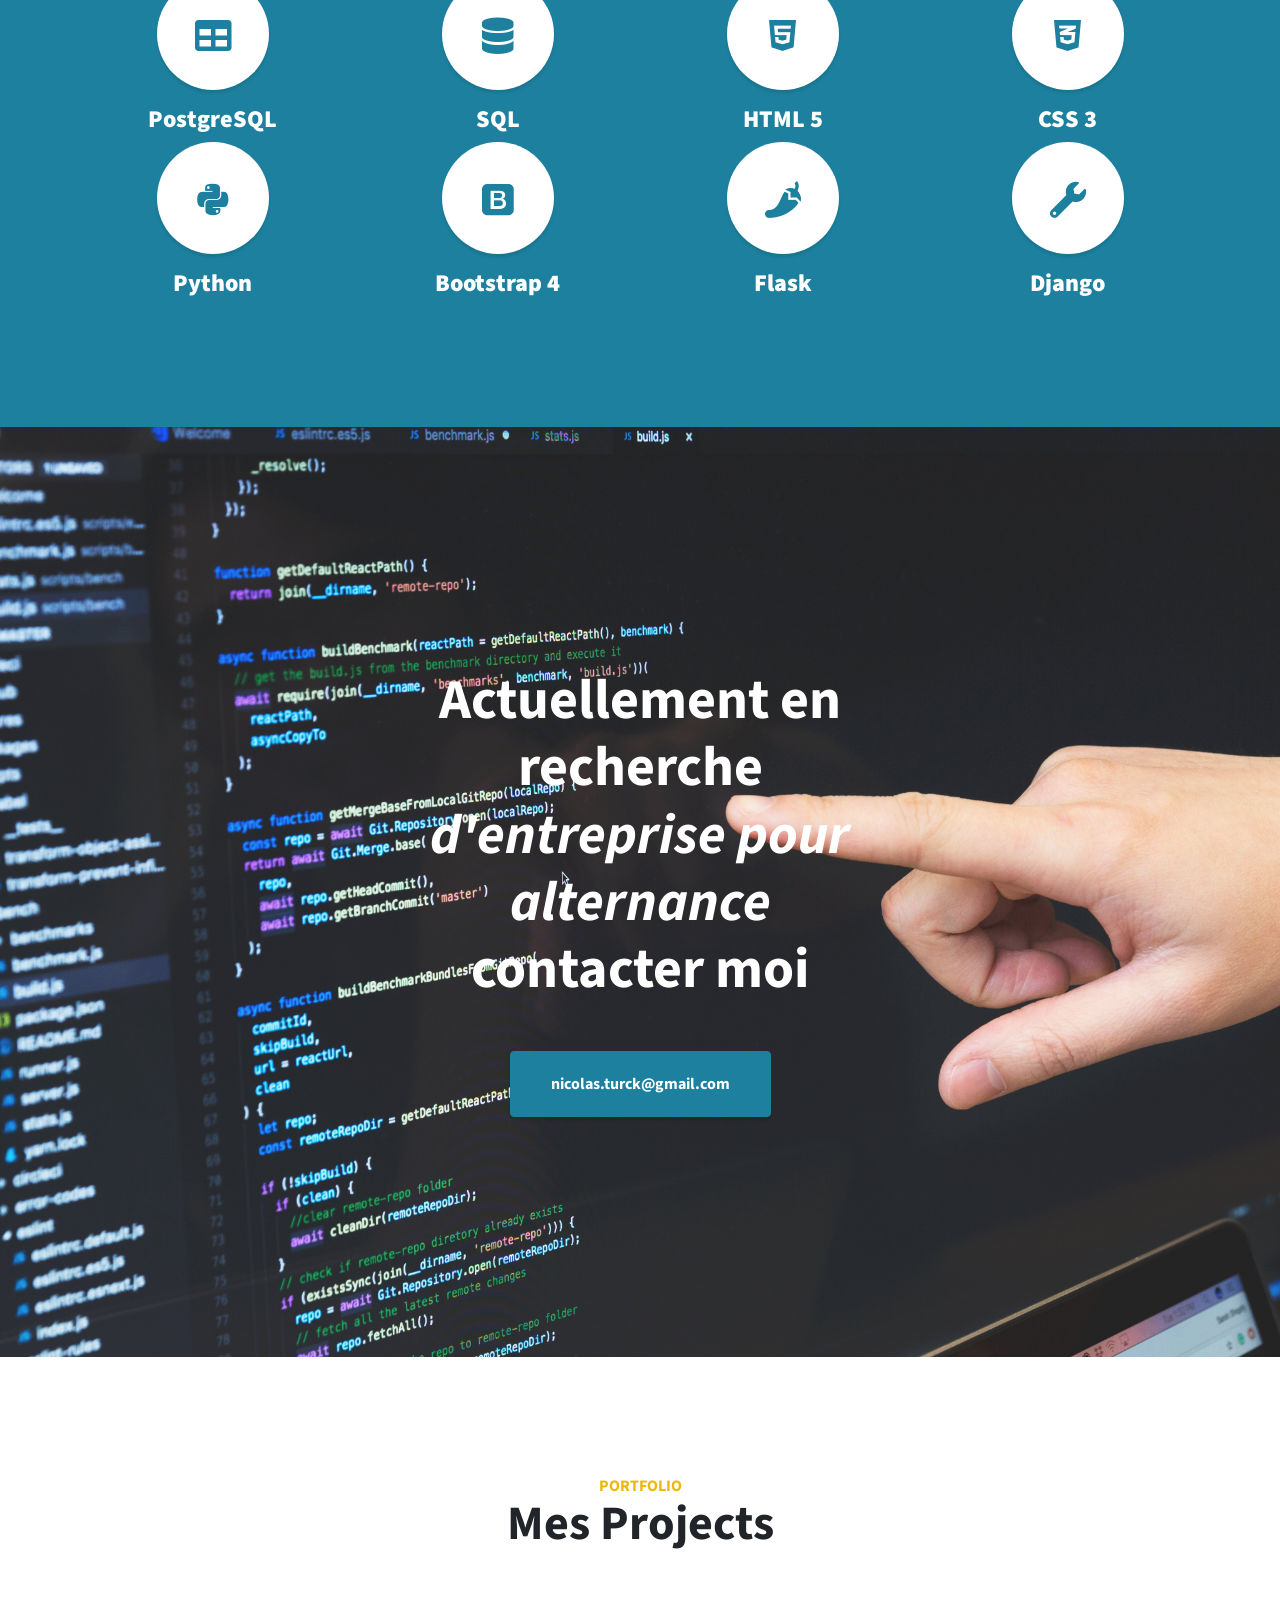
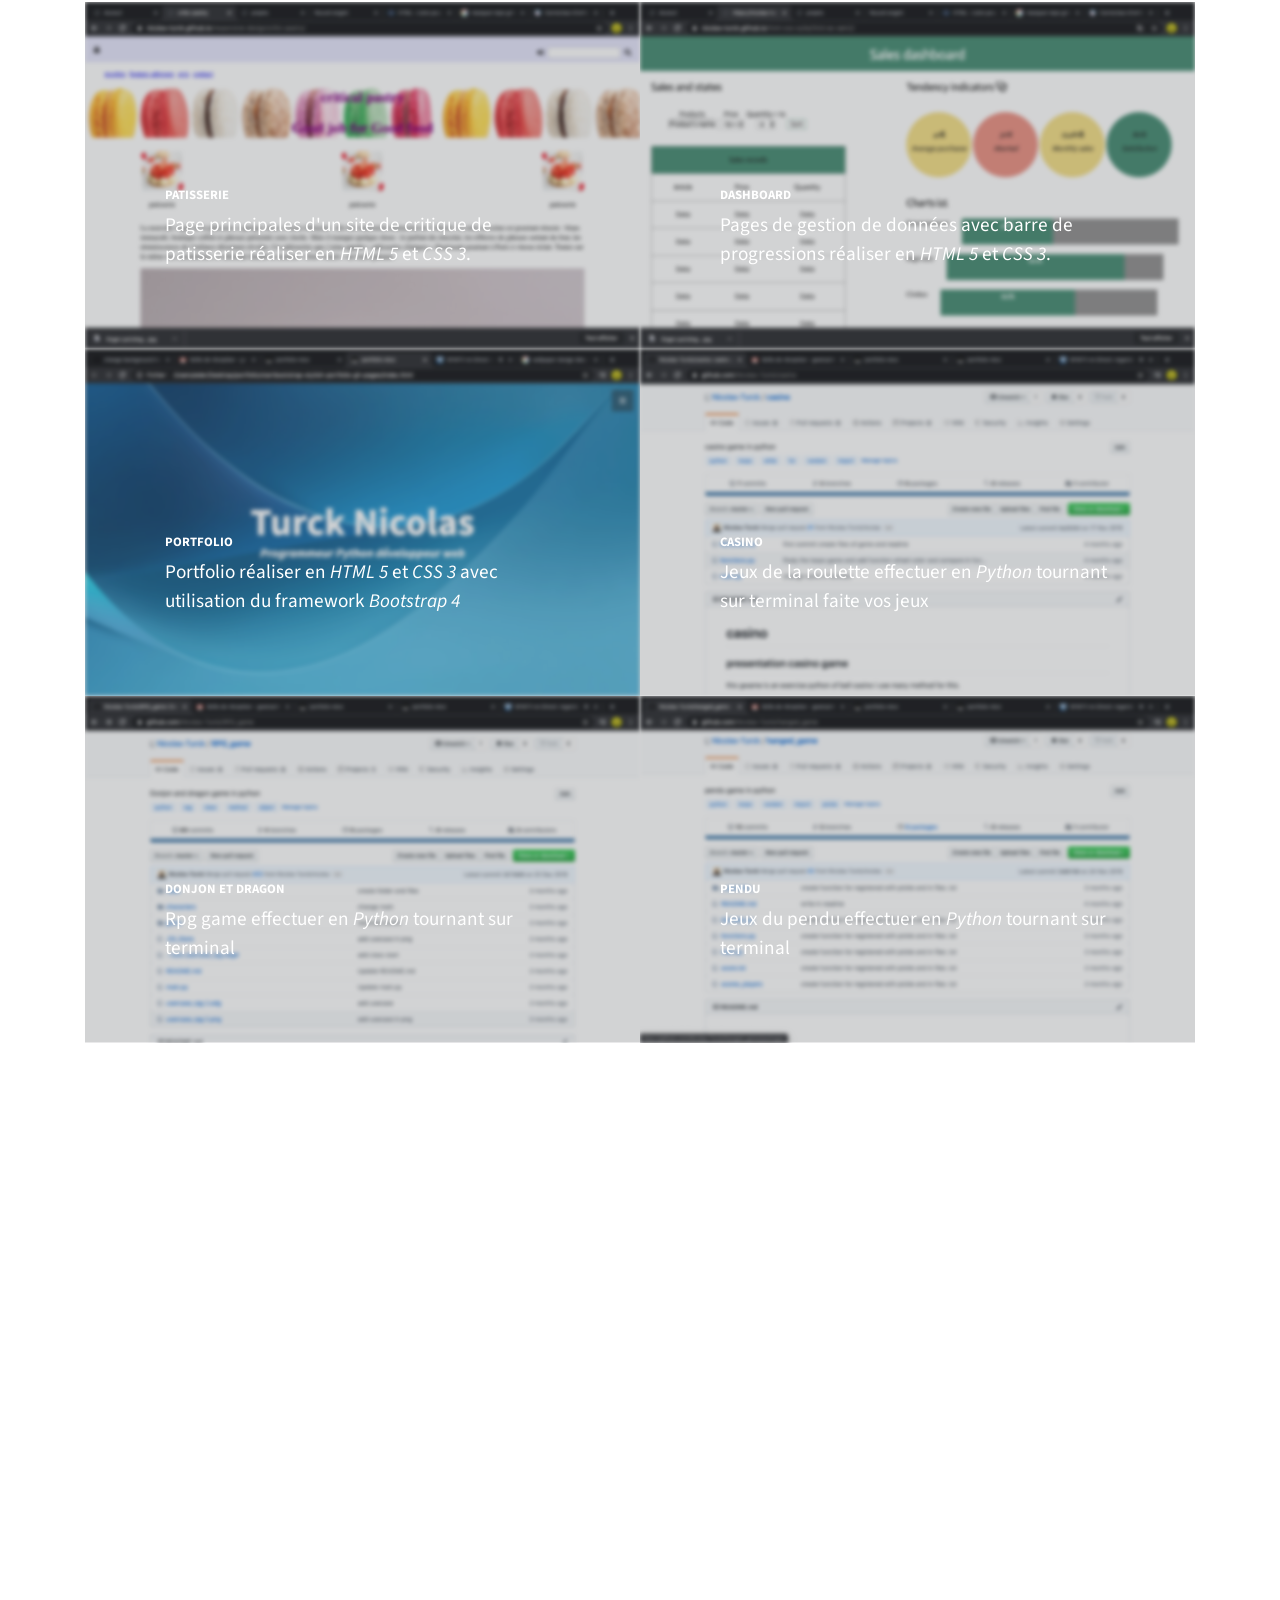
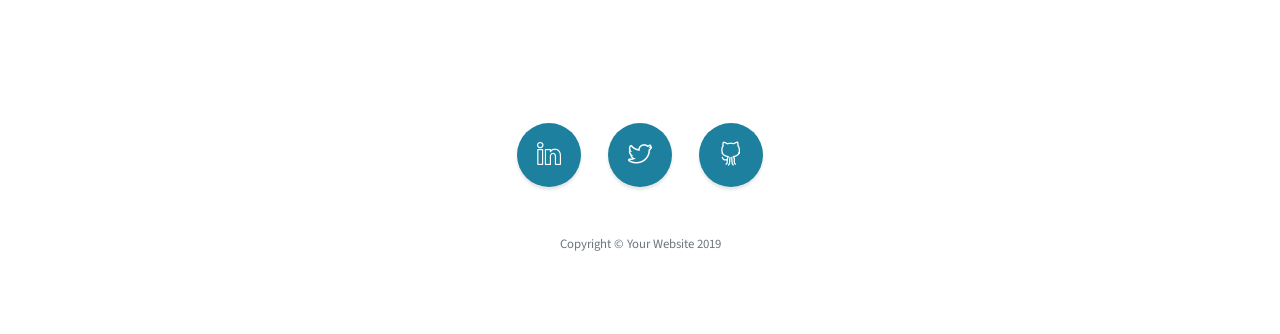
==== commit de5aa789: "change maps" ====
--- a/startbootstrap-stylish-portfolio-gh-pages/index.html
+++ b/startbootstrap-stylish-portfolio-gh-pages/index.html
@@ -240,10 +240,12 @@
 
   <!-- Map -->
   <section id="contact" class="map">
-    <iframe width="100%" height="100%" frameborder="0" scrolling="no" marginheight="0" marginwidth="0" src="https://www.google.com/maps/embed?pb=!1m18!1m12!1m3!1d2528.454294629404!2d3.1897613157395295!3d50.67439187950692!2m3!1f0!2f0!3f0!3m2!1i1024!2i768!4f13.1!3m3!1m2!1s0x47c3287cf91e104f%3A0xa6ae6585f5725be4!2sA.D.E.P.!5e0!3m2!1sfr!2sfr!4v1583390398200!5m2!1sfr!2sfr"></iframe>
+    <iframe width="100%" height="100%" frameborder="0" scrolling="no" marginheight="0" marginwidth="0" src="https://www.google.com/maps/embed?pb=!1m14!1m8!1m3!1d10379.856596036716!2d1.0659759!3d49.4284918!3m2!1i1024!2i768!4f13.1!3m3!1m2!1s0x0%3A0x45e80ceead06139c!2sNormandie%20Web%20School!5e0!3m2!1sfr!2sfr!4v1599587768322!5m2!1sfr!2sfr" ></iframe>
+
     <br />
     <small>
       <a href="https://maps.google.com/maps?f=q&amp;source=embed&amp;hl=en&amp;geocode=&amp;q=Twitter,+Inc.,+Market+Street,+San+Francisco,+CA&amp;aq=0&amp;oq=twitter&amp;sll=28.659344,-81.187888&amp;sspn=0.128789,0.264187&amp;ie=UTF8&amp;hq=Twitter,+Inc.,+Market+Street,+San+Francisco,+CA&amp;t=m&amp;z=15&amp;iwloc=A"></a>
+     
     </small>
   </section>
 
